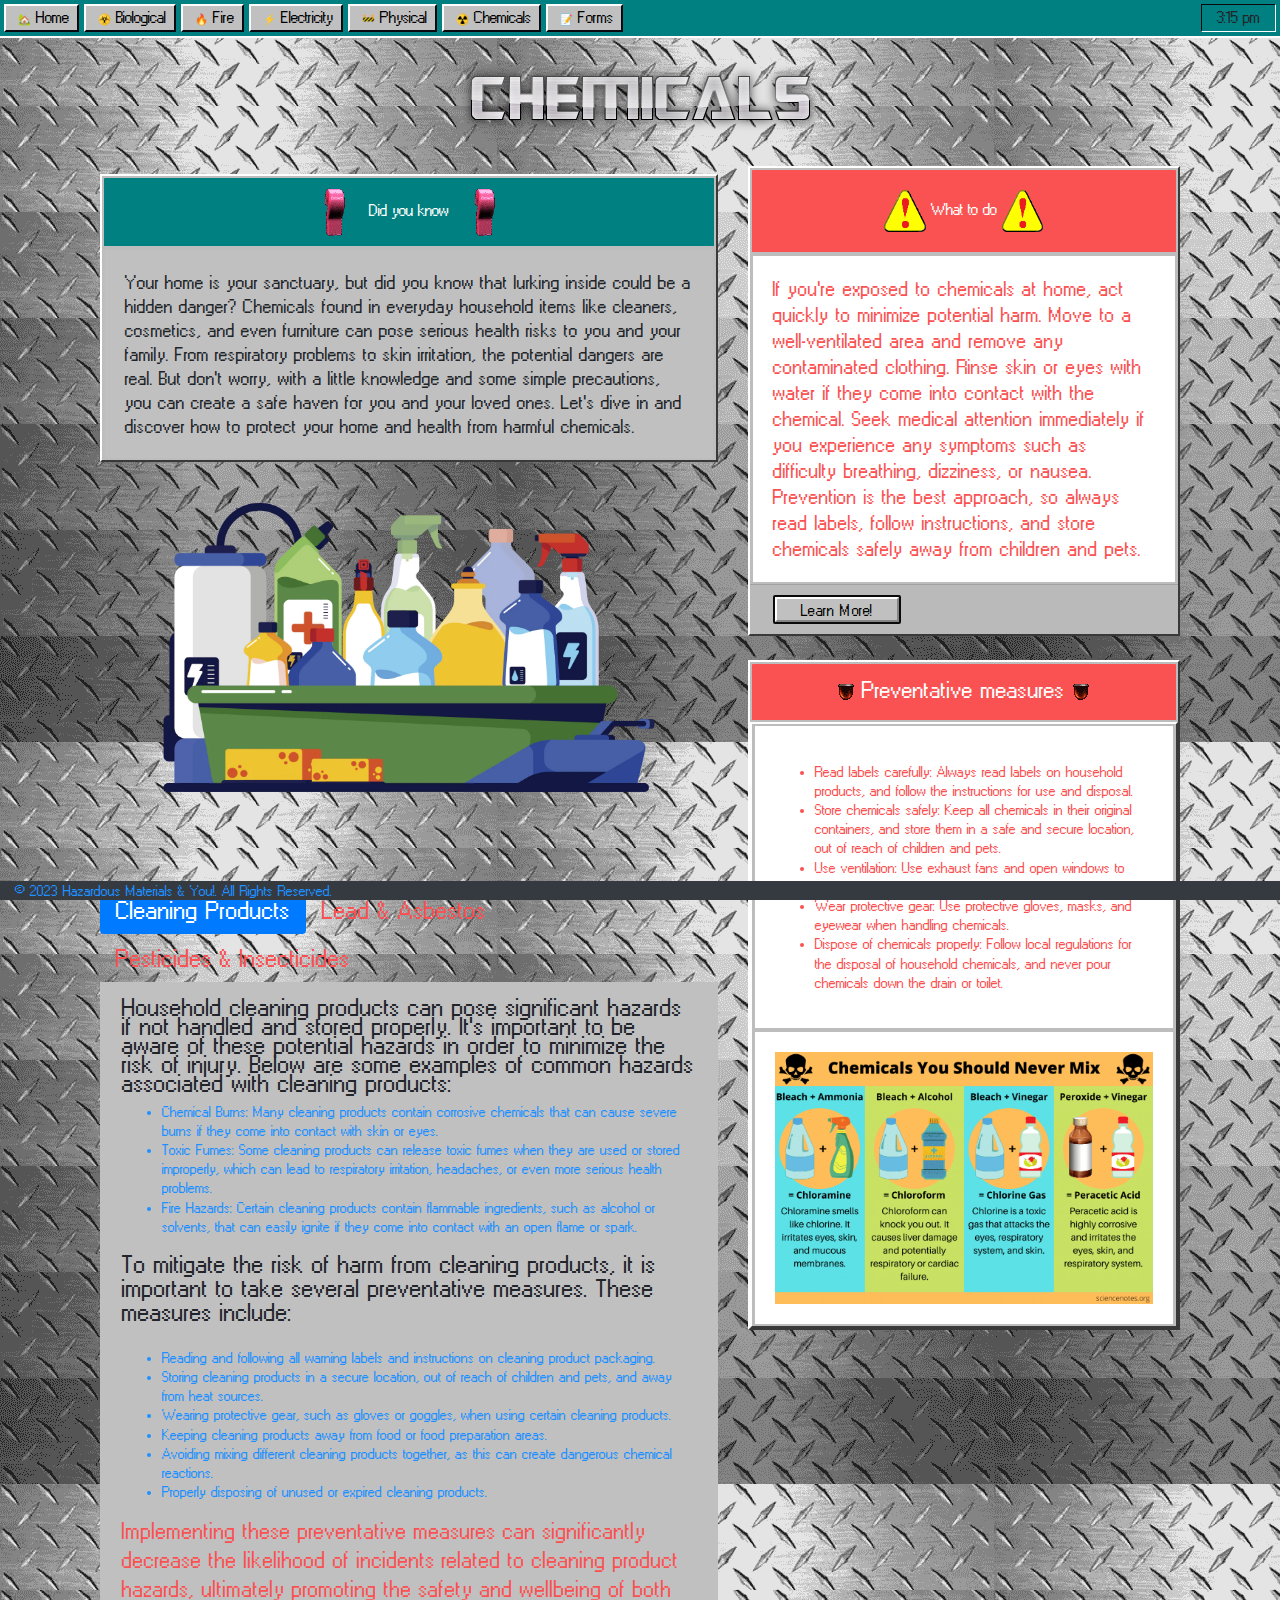
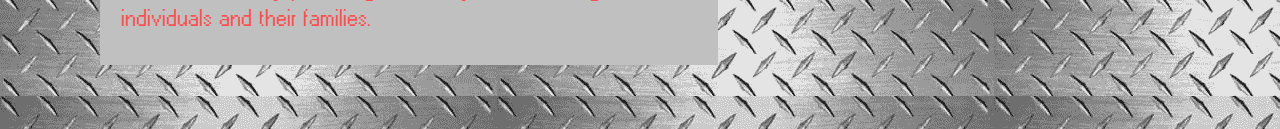
==== chemicals.html @ 7df55502 "Add files via upload" ====
<!DOCTYPE html>
<html lang="en">

<head>
    <meta charset="utf-8">
    <meta name="viewport" content="width=device-width, initial-scale=1, shrink-to-fit=no">
    <meta name="description" content="Chemical Hazards around the home">
    <meta name="author" content="Angel Panfilo & Thomas Chiu">
    <link rel="icon" type="image/x-icon" href="img/ico/chemical.ico">
    <title>Chemical Hazards</title>

    <meta name="msapplication-TileColor" content="#2d89ef">
    <meta name="theme-color" content="#ffffff">
    <!-- Bootstrap CSS -->
    <!-- RESOURCES USING CDNS -->
    <link href="https://cdn.jsdelivr.net/npm/bootstrap@4.3.1/dist/css/bootstrap.min.css" rel="stylesheet">

    <!--Google Fonts -->
    <link rel="preconnect" href="https://fonts.googleapis.com">
    <link rel="preconnect" href="https://fonts.gstatic.com" crossorigin>
    <link href="https://fonts.googleapis.com/css2?family=Nabla&display=swap" rel="stylesheet">

    <!-- Pixel CSS -->
    <link type="text/css" rel="stylesheet" href="css/pixel.css">
</head>
<style>
    body {
        background-image: url('backgroundmain.jpg');
    }
</style>

<body>
    <header>
        <header>
            <nav class="navbar navbar-expand-lg navbar-dark navbar-secondary justify-content-between mb-3">


                <div class="d-block d-lg-none ">
                    <a href="index.html" class="nav-link py-0">
                        <span class="nav-link-inner-text text-dark">🏡 Home</span>
                    </a>
                </div>
    
                <div class="collapse navbar-collapse" id="navbarNav">
                    <ul class="navbar-nav navbar-nav-hover flex-row align-items-center">
    
    
                        <li class="nav-item d-none d-lg-block">
                            <a href="index.html" class="nav-link">
                                <span class="nav-link-inner-text">🏡 Home</span>
                            </a>
                        </li>
    
    
                        <li class="nav-item">
                            <a href="biological.html" class="nav-link">
                                <span class="nav-link-inner-text">☣️ Biological</span>
                            </a>
                        </li>
                        <li class="nav-item">
                            <a href="fire.html" class="nav-link">
                                <span class="nav-link-inner-text">🔥 Fire</span>
                            </a>
                        </li>
                        <li class="nav-item">
                            <a href="electrical.html" class="nav-link">
                                <span class="nav-link-inner-text">⚡ Electricity</span>
                            </a>
                        </li>
                        <li class="nav-item">
                            <a href="physical.html" class="nav-link">
                                <span class="nav-link-inner-text">🚧 Physical</span>
                            </a>
                        </li>
                        <li class="nav-item">
                            <a href="chemicals.html" class="nav-link">
                                <span class="nav-link-inner-text">☢️ Chemicals</span>
                            </a>
                        </li>
                        <li class="nav-item">
                            <a href="forms.html" class="nav-link">
                                <span class="nav-link-inner-text">📝 Forms</span>
                            </a>
                        </li>
                    </ul>
    
                    <div class="time ml-auto text-center">
                        <span class="time text-uppercase">1:47 PM</span>
                    </div>
                </div>
            </nav>


        </header>

        <div class="d-flex justify-content-center align-items-center">

            <img src="img/chem/chemicalslogo.jpg" alt="Chemicals text" class="img-fluid" style="max-width: 100%; height: auto;">
        
        </div>
        


        <main>
            <div class="container my-4">
                <div class="col-lg-5" style="float: right" style="padding-right: 200px;">
                    <div class="card card-tertiary">
                        <div class="card-header">
                            <img src="img/warning.gif" alt="warning Sign" class="img-fluid mb-3 pt-3"
                                style="width: 10%;">
                            What to do
                            <img src="img/warning.gif" alt="Electricity" class="img-fluid mb-3 pt-3"
                                style="width: 10%;">
                        </div>
                        <div class="card-body bg-white">
                            <p class="card-text text-danger" style="font-size: 13px;">
                                If you're exposed to chemicals at home, act quickly to minimize potential harm. Move to
                                a well-ventilated area and remove any contaminated clothing. Rinse skin or eyes with
                                water if they come into contact with the chemical. Seek medical attention immediately if
                                you experience any symptoms such as difficulty breathing, dizziness, or nausea.
                                Prevention is the best approach, so always read labels, follow instructions, and store
                                chemicals safely away from children and pets.
                            </p>
                        </div>
                        <div class="card-footer">
                            <div class="d-flex pl-3">
                                <button
                                    onclick="window.location.href='https://www.ready.gov/household-chemical-emergencies';"
                                    class="btn btn-sm mr-2 btn-primary border-dark" type="button"><span
                                        class="btn-text text-truncate" style="font-size: 10px;">Learn
                                        More!</span></button>
                            </div>
                        </div>

                    </div>
                    <br>
                    <div class="card card-tertiary">
                        <div class="card-header" style="font-size: 15px;">
                            <img src="img/announcement.gif" alt="warning Sign" class="img-fluid mb-3 pt-3">
                            Preventative measures
                            <img src="img/announcement.gif" alt="warning Sign" class="img-fluid mb-3 pt-3">
                        </div>
                        <div class="row d-flex">
                            <div class="col-12">
                                <div class="card card-tertiary">
                                    <div class="card-body bg-white">
                                        <p class="card-text">
                                        <ul class="text-danger" style="font-size: 20px;">
                                            <li>Read labels carefully: Always read labels on household products, and
                                                follow the instructions for use and disposal.</li>
                                            <li>Store chemicals safely: Keep all chemicals in their original containers,
                                                and store them in a safe and secure location, out of reach of children
                                                and pets.
                                            </li>
                                            <li>Use ventilation: Use exhaust fans and open windows to increase
                                                ventilation when using chemicals indoors.</li>
                                            <li>Wear protective gear: Use protective gloves, masks, and eyewear when
                                                handling chemicals.</li>
                                            <li>Dispose of chemicals properly: Follow local regulations for the disposal
                                                of household chemicals, and never pour chemicals down the drain or
                                                toilet.</li>
                                        </ul>


                                    </div>
                                    <div class="card-body bg-white d-flex justify-content-center">
                                        <img src="img/chem/chemicalsposter.jpg" alt="poster of chemicals not to mix together"
                                            class="img-fluid" style="max-width: 100%;">
                                    </div>

                                </div>
                            </div>
                        </div>
                    </div>
                </div>
                <div class="row mt-4 d-flex justify-content-center align-items-center">
                    <div class="col-lg-12 my-2">
                        <div class="card card-secondary">
                            <div class="card-header text-center">
                                <img src="img/question.gif" alt="Question mark gif" style="width: 10% ">
                                Did you know <img src="img/question.gif" alt="Question mark gif" style="width: 10% ">
                            </div>
                            <div class="card-body">
                                <p class="card-text" style="font-size: 12px;">Your home is your sanctuary, but did you
                                    know that lurking inside could be a hidden danger? Chemicals found in everyday
                                    household items like cleaners, cosmetics, and even furniture can pose serious health
                                    risks to you and your family. From respiratory problems to skin irritation, the
                                    potential dangers are real. But don't worry, with a little knowledge and some simple
                                    precautions, you can create a safe haven for you and your loved ones. Let's dive in
                                    and discover how to protect your home and health from harmful chemicals.
                                </p>
                            </div>
                        </div>
                    </div>
                    <div class="row mt-4 d-flex justify-content-center align-items-center">
                        <div class="col-12 text-center">
                            <img src="img/chem/chemicalcontainer.jpg" alt="container full of household cleaners and chemicals" class="img-fluid mx-auto"
                                style="max-width: 100%;">
                        </div>

                    </div>
                </div>
            </div>


            <section class="section-sm">
                <div class="container">
                    <div class="row">
                        <div class="col-sm">
                            <ul class="nav nav-pills text-danger" id="myTab" role="tablist">
                                <li class="nav-item">
                                    <a class="nav-link active" id="home-tab" data-toggle="tab" href="#home" role="tab"
                                        aria-controls="home" aria-selected="true" style="font-size: 16px;">Cleaning
                                        Products</a>
                                </li>
                                <li class="nav-item">
                                    <a class="nav-link" id="profile-tab" data-toggle="tab" href="#profile" role="tab"
                                        aria-controls="profile" aria-selected="false" style="font-size: 16px;">Lead &
                                        Asbestos</a>
                                </li>
                                <li class="nav-item">
                                    <a class="nav-link" id="contact-tab" data-toggle="tab" href="#contact" role="tab"
                                        aria-controls="contact" aria-selected="false"
                                        style="font-size: 16px;">Pesticides & Insecticides</a>
                                </li>
                            </ul>
                            <div class="tab-content" id="myTabContent">
                                <div class="tab-pane show active" id="home" role="tabpanel" aria-labelledby="home-tab">
                                    <h6> Household cleaning products can pose significant hazards if not handled and
                                        stored properly. It's important to be aware of these potential hazards in order
                                        to minimize the risk of injury. Below are some examples of common hazards
                                        associated with cleaning products:
                                    </h6>

                                    <ul class="text-info">
                                        <li>Chemical Burns: Many cleaning products contain corrosive chemicals that can
                                            cause severe burns if they come into contact with skin or eyes.
                                        </li>
                                        <li>Toxic Fumes: Some cleaning products can release toxic fumes when they are
                                            used or stored improperly, which can lead to respiratory irritation,
                                            headaches, or even more serious health problems.</li>
                                        <li>Fire Hazards: Certain cleaning products contain flammable ingredients, such
                                            as alcohol or solvents, that can easily ignite if they come into contact
                                            with an open flame or spark.</li>

                                    </ul>
                                    To mitigate the risk of harm from cleaning products, it is important to take several
                                    preventative measures. These measures include:
                                    <ul class="text-info">
                                        <br>
                                        <li>Reading and following all warning labels and instructions on cleaning
                                            product packaging.</li>
                                        <li>Storing cleaning products in a secure location, out of reach of children and
                                            pets, and away from heat sources.</li>
                                        <li>Wearing protective gear, such as gloves or goggles, when using certain
                                            cleaning products.
                                        </li>
                                        <li> Keeping cleaning products away from food or food preparation areas.</li>

                                        <li>Avoiding mixing different cleaning products together, as this can create
                                            dangerous chemical reactions.</li>
                                        <li>Properly disposing of unused or expired cleaning products.</li>
                                    </ul>
                                    <p class="lead text-danger">Implementing these preventative measures can
                                        significantly decrease the likelihood of incidents related to cleaning product
                                        hazards, ultimately promoting the safety and wellbeing of both individuals and
                                        their families.</p>

                                </div>
                                <div class="tab-pane" id="profile" role="tabpanel" aria-labelledby="profile-tab">
                                    <h6>
                                        Asbestos and lead, commonly found in older homes, can seriously endanger
                                        individuals and their loved ones. Asbestos, used in insulation, flooring, and
                                        roofing, can cause lung diseases such as asbestosis, lung cancer, and
                                        mesothelioma. Similarly, lead in paint can cause developmental and behavioral
                                        problems in children and other health issues in adults.
                                    </h6>

                                    <ul class="text-info">
                                        <li>Asbestos fibers, when inhaled, can cause serious and fatal lung diseases
                                            such as asbestosis, lung cancer, and mesothelioma.</li>
                                        <li>Lead exposure can cause developmental and behavioral problems in children,
                                            including lower IQ, hyperactivity, and learning difficulties.</li>
                                        <li>Long-term exposure to asbestos can also lead to other health issues such as
                                            pleural effusion, pleural plaques, and pulmonary fibrosis.</li>
                                        <li>Lead exposure in adults can cause high blood pressure, nerve damage, and
                                            reproductive problems.</li>
                                        <li>Both asbestos and lead are carcinogenic, meaning they can cause cancer, and
                                            there is no safe level of exposure to either substance.
                                        </li>
                                    </ul>
                                    To mitigate harm in the home due to pesticides and insecticides, it is important to
                                    take several preventative measures. These measures include:
                                    <ul class="text-info">
                                        <li>Be cautious when doing any renovations or repairs in an older home. Have the
                                            building tested for asbestos and lead before starting any work.</li>
                                        <li>Avoid disturbing asbestos materials, such as insulation, flooring, or
                                            roofing. If these materials are in good condition and not damaged, they may
                                            not pose a risk, but if they are damaged, it is important to seek
                                            professional help to safely remove them.</li>
                                        <li>If lead-based paint is present, do not sand, scrape or burn it. Seek
                                            professional assistance to remove it safely.</li>
                                        <li>Regularly clean and maintain surfaces in the home to prevent the buildup of
                                            dust, which can contain asbestos and lead particles.</li>
                                        <li>If you suspect you may have been exposed to asbestos or lead, seek medical
                                            attention and inform your doctor of the potential exposure.</li>
                                    </ul>

                                    <p class="lead text-danger"> Individuals can reduce the risk of harm from asbestos
                                        and lead in their households and ensure the safety of themselves and their loved
                                        ones by implementing these measures.</p>


                                </div>
                                <div class="tab-pane" id="contact" role="tabpanel" aria-labelledby="contact-tab">
                                    Pesticides and insecticides are chemical substances commonly used in households to
                                    control pests and insects. However, these substances can pose a serious threat to
                                    the health of individuals and their loved ones. Exposure to pesticides and
                                    insecticides can cause a range of health problems, including respiratory issues,
                                    skin irritation, headaches, nausea, and even neurological damage.

                                    <br>
                                    <br>
                                    <ul class="text-info">
                                        <li>Exposure to pesticides and insecticides can cause a range of health
                                            problems, including respiratory issues, skin irritation, headaches, and
                                            nausea.</li>
                                        <li>These chemicals can be especially harmful to children and pets, who are more
                                            vulnerable to their effects.</li>
                                        <li>Pesticides and insecticides can contaminate the air, water, and soil, which
                                            can have negative impacts on the environment and wildlife.</li>
                                        <li>Improper use and storage of these chemicals can lead to accidental
                                            poisoning, which can result in serious illness or even death.</li>
                                        <li>Overuse of pesticides and insecticides can lead to the development of
                                            resistance in insects and pests, which can make these chemicals less
                                            effective over time.</li>
                                    </ul>
                                    To mitigate harm in the home due to pesticides and insecticides, it is important to
                                    take several preventative measures. These measures include:
                                    <br>
                                    <ul class="lead text-info">
                                        <li>Read and follow all label instructions carefully when using pesticides or
                                            insecticides.</li>
                                        <li>Store pesticides and insecticides in their original containers and out of
                                            reach of children and pets.</li>
                                        <li>Avoid using pesticides or insecticides near food preparation or eating
                                            areas.</li>
                                        <li>Use alternative pest control methods such as traps, baits, and repellents
                                            before resorting to pesticides or insecticides.</li>
                                        <li>Properly dispose of unused pesticides and insecticides at designated
                                            hazardous waste facilities.</li>
                                    </ul>
                                    <p class="lead text-danger">Individuals can reduce the risk of harm from pesticides and
                                        insecticides in their households and ensure the safety of themselves and their
                                        loved ones by implementing these measures.</p>


                                </div>
                            </div>
                        </div>
                    </div>
                </div>
                </div>
                </div>
            </section>


        </main>

        <!-- Core -->

        <!-- RESOURCES USING CDNS -->
        <script src="https://code.jquery.com/jquery-3.4.1.js"></script>
        <script src="https://cdn.jsdelivr.net/npm/bootstrap@4.3.1/dist/js/bootstrap.bundle.min.js"></script>

        <!-- pixel JS -->
        <script src="js/pixel.js"></script>

</body>

<footer class="bg-dark" style="position: fixed; bottom: 0; width: 100%;">
    <div class="col-md-12 text-center text-md-left text-info" style="font-size: 10px;">
        <p class="m-0">&copy; 2023 Hazardous Materials & You!. All Rights Reserved.</p>
    </div>
</footer>


</html>
---- css/pixel.css ----
@font-face {
    font-family: 'Windows 95';
    src: url('../fonts/w-95-sans-serif.woff2') format('woff2'),
        url('../fonts/w-95-sans-serif.woff') format('woff');
    font-weight: normal;
    font-style: normal;
}

/**
 * = Backgrounds
 */

 
 

.bg-primary {
    background-color: #c0c0c0 !important;
}

.bg-secondary {
    background-color: #008081 !important;
}

.bg-tertiary {
    background-color: #000181 !important;
}

.bg-blue {
    background-color: #5e72e4 !important;
}

a.bg-blue:hover,
a.bg-blue:focus,
button.bg-blue:hover,
button.bg-blue:focus {
    background-color: #324cdd !important;
}

.bg-indigo {
    background-color: #5603ad !important;
}

a.bg-indigo:hover,
a.bg-indigo:focus,
button.bg-indigo:hover,
button.bg-indigo:focus {
    background-color: #3d027b !important;
}

.bg-purple {
    background-color: #8965e0 !important;
}

a.bg-purple:hover,
a.bg-purple:focus,
button.bg-purple:hover,
button.bg-purple:focus {
    background-color: #683bd7 !important;
}

.bg-pink {
    background-color: #f3a4b5 !important;
}

a.bg-pink:hover,
a.bg-pink:focus,
button.bg-pink:hover,
button.bg-pink:focus {
    background-color: #ed7790 !important;
}

.bg-red {
    background-color: #FA5252 !important;
}

a.bg-red:hover,
a.bg-red:focus,
button.bg-red:hover,
button.bg-red:focus {
    background-color: #f92020 !important;
}

.bg-orange {
    background-color: #FF9F89 !important;
}

a.bg-orange:hover,
a.bg-orange:focus,
button.bg-orange:hover,
button.bg-orange:focus {
    background-color: #ff7656 !important;
}

.bg-yellow {
    background-color: #f5b759 !important;
}

a.bg-yellow:hover,
a.bg-yellow:focus,
button.bg-yellow:hover,
button.bg-yellow:focus {
    background-color: #f2a229 !important;
}

.bg-green {
    background-color: #00bf9a !important;
}

a.bg-green:hover,
a.bg-green:focus,
button.bg-green:hover,
button.bg-green:focus {
    background-color: #008c71 !important;
}

.bg-teal {
    background-color: #1E90FF !important;
}

a.bg-teal:hover,
a.bg-teal:focus,
button.bg-teal:hover,
button.bg-teal:focus {
    background-color: #0077ea !important;
}

.bg-cyan {
    background-color: #2bffc6 !important;
}

a.bg-cyan:hover,
a.bg-cyan:focus,
button.bg-cyan:hover,
button.bg-cyan:focus {
    background-color: #00f7b5 !important;
}

.bg-white {
    background-color: #ffffff !important;
}

a.bg-white:hover,
a.bg-white:focus,
button.bg-white:hover,
button.bg-white:focus {
    background-color: #e6e6e6 !important;
}

.bg-gray {
    background-color: #869ab8 !important;
}

a.bg-gray:hover,
a.bg-gray:focus,
button.bg-gray:hover,
button.bg-gray:focus {
    background-color: #667fa5 !important;
}

.bg-gray-dark {
    background-color: #4f606d !important;
}

a.bg-gray-dark:hover,
a.bg-gray-dark:focus,
button.bg-gray-dark:hover,
button.bg-gray-dark:focus {
    background-color: #3a464f !important;
}

.bg-gradient-primary {
    background: linear-gradient(87deg, #c0c0c0 0, #0f4f8c 100%) !important;
}

.bg-gradient-secondary {
    background: linear-gradient(87deg, #008081 0, #07b480 100%) !important;
}

.bg-gradient-success {
    background: linear-gradient(87deg, #00bf9a 0, #00bf9a 100%) !important;
}

.bg-gradient-info {
    background: linear-gradient(87deg, #1E90FF 0, dodgerblue 100%) !important;
}

.bg-gradient-warning {
    background: linear-gradient(87deg, #f5b759 0, #feb950 100%) !important;
}

.bg-gradient-danger {
    background: linear-gradient(87deg, #FA5252 0, #ff4d4d 100%) !important;
}

.bg-gradient-light {
    background: linear-gradient(87deg, #dde1ed 0, #dae0f0 100%) !important;
}

.bg-gradient-dark {
    background: linear-gradient(87deg, #2A354F 0, #243355 100%) !important;
}

.bg-gradient-default {
    background: linear-gradient(87deg, #c0c0c0 0, #0f4f8c 100%) !important;
}

.bg-gradient-tertiary {
    background: linear-gradient(87deg, #000181 0, #000181 100%) !important;
}

.bg-gradient-white {
    background: linear-gradient(87deg, #ffffff 0, white 100%) !important;
}

.bg-gradient-gray {
    background: linear-gradient(87deg, #869ab8 0, #7c98c2 100%) !important;
}

.bg-gradient-neutral {
    background: linear-gradient(87deg, #ffffff 0, white 100%) !important;
}

.bg-gradient-soft {
    background: linear-gradient(87deg, #eff2f5 0, #eef2f6 100%) !important;
}

.bg-gradient-black {
    background: linear-gradient(87deg, #111111 0, #130f0f 100%) !important;
}

.bg-gradient-purple {
    background: linear-gradient(87deg, #8965e0 0, #855ce9 100%) !important;
}

.bg-gradient-gray-100 {
    background: linear-gradient(87deg, #eff2f5 0, #eef2f6 100%) !important;
}

.bg-gradient-gray-200 {
    background: linear-gradient(87deg, #e9ecef 0, #e7ecf1 100%) !important;
}

.bg-gradient-gray-300 {
    background: linear-gradient(87deg, #dde1ed 0, #dae0f0 100%) !important;
}

.bg-gradient-gray-400 {
    background: linear-gradient(87deg, #ced4da 0, #cad4de 100%) !important;
}

.bg-gradient-gray-500 {
    background: linear-gradient(87deg, #adb5bd 0, #a6b5c4 100%) !important;
}

.bg-gradient-gray-600 {
    background: linear-gradient(87deg, #869ab8 0, #7c98c2 100%) !important;
}

.bg-gradient-gray-700 {
    background: linear-gradient(87deg, #697992 0, #5c769f 100%) !important;
}

.bg-gradient-gray-800 {
    background: linear-gradient(87deg, #4f606d 0, #466176 100%) !important;
}

.section-primary {
    background-color: #c0c0c0 !important;
}

a.section-primary:hover,
a.section-primary:focus,
button.section-primary:hover,
button.section-primary:focus {
    background-color: #0f3559 !important;
}

.section-secondary {
    background-color: #008081 !important;
}

a.section-secondary:hover,
a.section-secondary:focus,
button.section-secondary:hover,
button.section-secondary:focus {
    background-color: #0c7c5a !important;
}

.section-gray {
    background-color: #ced4da !important;
}

a.section-gray:hover,
a.section-gray:focus,
button.section-gray:hover,
button.section-gray:focus {
    background-color: #b1bbc4 !important;
}

.section-white {
    background-color: #ffffff !important;
}

a.section-white:hover,
a.section-white:focus,
button.section-white:hover,
button.section-white:focus {
    background-color: #e6e6e6 !important;
}

.section-dark {
    background-color: #2A354F !important;
}

a.section-dark:hover,
a.section-dark:focus,
button.section-dark:hover,
button.section-dark:focus {
    background-color: #181f2e !important;
}

.section-black {
    background-color: #111111 !important;
}

a.section-black:hover,
a.section-black:focus,
button.section-black:hover,
button.section-black:focus {
    background-color: black !important;
}

.section-image {
    background-repeat: no-repeat;
    background-position: top center;
    background-size: cover;
}

.bg-img-holder {
    position: absolute;
    height: 100%;
    min-height: 20rem;
    background-repeat: no-repeat;
    z-index: -1;
}


/**
 * = Floating animations
 */

.floating-xs {
    animation: floating-xs 3s ease infinite;
    will-change: transform;
}

.floating-xs:hover {
    animation-play-state: paused;
}

@media (min-width: 576px) {
    .floating-sm {
        animation: floating-sm 3s ease infinite;
        will-change: transform;
    }
    .floating-sm:hover {
        animation-play-state: paused;
    }
}

@media (min-width: 768px) {
    .floating-md {
        animation: floating-md 3s ease infinite;
        will-change: transform;
    }
    .floating-md:hover {
        animation-play-state: paused;
    }
}

@media (min-width: 992px) {
    .floating-lg {
        animation: floating-lg 3s ease infinite;
        will-change: transform;
    }
    .floating-lg:hover {
        animation-play-state: paused;
    }
}

@media (min-width: 1200px) {
    .floating-xl {
        animation: floating-xl 3s ease infinite;
        will-change: transform;
    }
    .floating-xl:hover {
        animation-play-state: paused;
    }
}

@keyframes floating-lg {
    0% {
        transform: translateY(0px);
    }
    50% {
        transform: translateY(15px);
    }
    100% {
        transform: translateY(0px);
    }
}

@keyframes floating-md {
    0% {
        transform: translateY(0px);
    }
    50% {
        transform: translateY(10px);
    }
    100% {
        transform: translateY(0px);
    }
}

@keyframes floating-sm {
    0% {
        transform: translateY(0px);
    }
    50% {
        transform: translateY(5px);
    }
    100% {
        transform: translateY(0px);
    }
}


/**
* = Helper classes
*/

.overflow-visible {
    overflow: visible !important;
}

.opacity-0 {
    opacity: 0 !important;
}

.opacity-1 {
    opacity: 0.1 !important;
}

.opacity-2 {
    opacity: 0.2 !important;
}

.opacity-3 {
    opacity: 0.3 !important;
}

.opacity-4 {
    opacity: 0.4 !important;
}

.opacity-5 {
    opacity: 0.5 !important;
}

.opacity-6 {
    opacity: 0.6 !important;
}

.opacity-7 {
    opacity: 0.7 !important;
}

.opacity-8 {
    opacity: 0.8 !important;
}

.opacity-9 {
    opacity: 0.9 !important;
}

.fill-opacity-0 {
    fill-opacity: 0 !important;
}

.fill-opacity-1 {
    fill-opacity: 0.1 !important;
}

.fill-opacity-2 {
    fill-opacity: 0.2 !important;
}

.fill-opacity-3 {
    fill-opacity: 0.3 !important;
}

.fill-opacity-4 {
    fill-opacity: 0.4 !important;
}

.fill-opacity-5 {
    fill-opacity: 0.5 !important;
}

.fill-opacity-6 {
    fill-opacity: 0.6 !important;
}

.fill-opacity-7 {
    fill-opacity: 0.7 !important;
}

.fill-opacity-8 {
    fill-opacity: 0.8 !important;
}

.fill-opacity-9 {
    fill-opacity: 0.9 !important;
}

.z-0 {
    position: relative;
    z-index: 0 !important;
}

.z-1 {
    position: relative;
    z-index: 1 !important;
}

.z-2 {
    position: relative;
    z-index: 2 !important;
}

.z-3 {
    position: relative;
    z-index: 3 !important;
}

.z-4 {
    position: relative;
    z-index: 4 !important;
}

.z-5 {
    position: relative;
    z-index: 5 !important;
}

.z-6 {
    position: relative;
    z-index: 6 !important;
}

.z-7 {
    position: relative;
    z-index: 7 !important;
}

.z-8 {
    position: relative;
    z-index: 8 !important;
}

.z-9 {
    position: relative;
    z-index: 9 !important;
}

.bw-md {
    border-width: 0.125rem !important;
}

.bw-lg {
    border-width: 0.25rem !important;
}

.bw-xl {
    border-width: 0.375rem !important;
}


/**
 * = Spacing
 */

.top-0 {
    top: 0;
}

.right-0 {
    right: 0;
}

.bottom-0 {
    bottom: 0;
}

.left-0 {
    left: 0;
}

.top-1 {
    top: 0.25rem;
}

.right-1 {
    right: 0.25rem;
}

.bottom-1 {
    bottom: 0.25rem;
}

.left-1 {
    left: 0.25rem;
}

.top-2 {
    top: 0.5rem;
}

.right-2 {
    right: 0.5rem;
}

.bottom-2 {
    bottom: 0.5rem;
}

.left-2 {
    left: 0.5rem;
}

.top-3 {
    top: 1rem;
}

.right-3 {
    right: 1rem;
}

.bottom-3 {
    bottom: 1rem;
}

.left-3 {
    left: 1rem;
}

.top-4 {
    top: 1.5rem;
}

.right-4 {
    right: 1.5rem;
}

.bottom-4 {
    bottom: 1.5rem;
}

.left-4 {
    left: 1.5rem;
}

.top-5 {
    top: 3rem;
}

.right-5 {
    right: 3rem;
}

.bottom-5 {
    bottom: 3rem;
}

.left-5 {
    left: 3rem;
}

.top-6 {
    top: 5rem;
}

.right-6 {
    right: 5rem;
}

.bottom-6 {
    bottom: 5rem;
}

.left-6 {
    left: 5rem;
}

.top-7 {
    top: 8rem;
}

.right-7 {
    right: 8rem;
}

.bottom-7 {
    bottom: 8rem;
}

.left-7 {
    left: 8rem;
}

.top-sm {
    top: 1rem;
}

.right-sm {
    right: 1rem;
}

.bottom-sm {
    bottom: 1rem;
}

.left-sm {
    left: 1rem;
}

.top-md {
    top: 2rem;
}

.right-md {
    right: 2rem;
}

.bottom-md {
    bottom: 2rem;
}

.left-md {
    left: 2rem;
}

.top-lg {
    top: 4rem;
}

.right-lg {
    right: 4rem;
}

.bottom-lg {
    bottom: 4rem;
}

.left-lg {
    left: 4rem;
}

.top-xl {
    top: 8rem;
}

.right-xl {
    right: 8rem;
}

.bottom-xl {
    bottom: 8rem;
}

.left-xl {
    left: 8rem;
}

.center-vertical-absolute,
.center-horizontal-absolute {
    position: absolute;
}

.center-vertical-absolute {
    top: 50%;
    transform: translateY(-50%);
}

.center-horizontal-absolute {
    left: 50%;
    transform: translateX(-50%);
}

.center {
    display: block;
    margin-left: auto;
    margin-right: auto;
    width: 50%;
  }
  


/**
 * = Sizing
 */

.h-100vh {
    height: 100vh !important;
}


/**
 * = Spacing grids
 */

.row.row-grid>[class*="col-"]+[class*="col-"] {
    margin-top: 3rem;
}

.row.row-grid>[class*="col-xs-"]+[class*="col-xs-"] {
    margin-top: 0;
}

@media (min-width: 576px) {
    .row.row-grid>[class*="col-sm-"]+[class*="col-sm-"] {
        margin-top: 0;
    }
}

@media (min-width: 768px) {
    .row.row-grid>[class*="col-md-"]+[class*="col-md-"] {
        margin-top: 0;
    }
}

@media (min-width: 992px) {
    .row.row-grid>[class*="col-lg-"]+[class*="col-lg-"] {
        margin-top: 0;
    }
}

@media (min-width: 1200px) {
    .row.row-grid>[class*="col-xl-"]+[class*="col-xl-"] {
        margin-top: 0;
    }
}

.row-grid+.row-grid {
    margin-top: 3rem;
}

@media (min-width: 992px) {
    [class*="mt--"],
    [class*="mr--"],
    [class*="mb--"],
    [class*="ml--"] {
        position: relative;
        z-index: 5;
    }
    .mt--50 {
        margin-top: -50px !important;
    }
    .mr--50 {
        margin-right: -50px !important;
    }
    .mb--50 {
        margin-bottom: -50px !important;
    }
    .ml--50 {
        margin-left: -50px !important;
    }
    .mt--100 {
        margin-top: -100px !important;
    }
    .mr--100 {
        margin-right: -100px !important;
    }
    .mb--100 {
        margin-bottom: -100px !important;
    }
    .ml--100 {
        margin-left: -100px !important;
    }
    .mt--150 {
        margin-top: -150px !important;
    }
    .mr--150 {
        margin-right: -150px !important;
    }
    .mb--150 {
        margin-bottom: -150px !important;
    }
    .ml--150 {
        margin-left: -150px !important;
    }
    .mt--200 {
        margin-top: -200px !important;
    }
    .mr--200 {
        margin-right: -200px !important;
    }
    .mb--200 {
        margin-bottom: -200px !important;
    }
    .ml--200 {
        margin-left: -200px !important;
    }
    .mt--250 {
        margin-top: -250px !important;
    }
    .mr--250 {
        margin-right: -250px !important;
    }
    .mb--250 {
        margin-bottom: -250px !important;
    }
    .ml--250 {
        margin-left: -250px !important;
    }
    .mt--300 {
        margin-top: -300px !important;
    }
    .mr--300 {
        margin-right: -300px !important;
    }
    .mb--300 {
        margin-bottom: -300px !important;
    }
    .ml--300 {
        margin-left: -300px !important;
    }
    .mt--350 {
        margin-top: -350px !important;
    }
    .mr--350 {
        margin-right: -350px !important;
    }
    .mb--350 {
        margin-bottom: -350px !important;
    }
    .ml--350 {
        margin-left: -350px !important;
    }
    .mt--400 {
        margin-top: -400px !important;
    }
    .mr--400 {
        margin-right: -400px !important;
    }
    .mb--400 {
        margin-bottom: -400px !important;
    }
    .ml--400 {
        margin-left: -400px !important;
    }
    .mt--450 {
        margin-top: -450px !important;
    }
    .mr--450 {
        margin-right: -450px !important;
    }
    .mb--450 {
        margin-bottom: -450px !important;
    }
    .ml--450 {
        margin-left: -450px !important;
    }
    .mt--500 {
        margin-top: -500px !important;
    }
    .mr--500 {
        margin-right: -500px !important;
    }
    .mb--500 {
        margin-bottom: -500px !important;
    }
    .ml--500 {
        margin-left: -500px !important;
    }
    .mt--550 {
        margin-top: -550px !important;
    }
    .mr--550 {
        margin-right: -550px !important;
    }
    .mb--550 {
        margin-bottom: -550px !important;
    }
    .ml--550 {
        margin-left: -550px !important;
    }
    .mt--600 {
        margin-top: -600px !important;
    }
    .mr--600 {
        margin-right: -600px !important;
    }
    .mb--600 {
        margin-bottom: -600px !important;
    }
    .ml--600 {
        margin-left: -600px !important;
    }
    .mt-50 {
        margin-top: 50px !important;
    }
    .mr-50 {
        margin-right: 50px !important;
    }
    .mb-50 {
        margin-bottom: 50px !important;
    }
    .ml-50 {
        margin-left: 50px !important;
    }
    .mt-100 {
        margin-top: 100px !important;
    }
    .mr-100 {
        margin-right: 100px !important;
    }
    .mb-100 {
        margin-bottom: 100px !important;
    }
    .ml-100 {
        margin-left: 100px !important;
    }
    .mt-150 {
        margin-top: 150px !important;
    }
    .mr-150 {
        margin-right: 150px !important;
    }
    .mb-150 {
        margin-bottom: 150px !important;
    }
    .ml-150 {
        margin-left: 150px !important;
    }
    .mt-200 {
        margin-top: 200px !important;
    }
    .mr-200 {
        margin-right: 200px !important;
    }
    .mb-200 {
        margin-bottom: 200px !important;
    }
    .ml-200 {
        margin-left: 200px !important;
    }
    .mt-250 {
        margin-top: 250px !important;
    }
    .mr-250 {
        margin-right: 250px !important;
    }
    .mb-250 {
        margin-bottom: 250px !important;
    }
    .ml-250 {
        margin-left: 250px !important;
    }
    .mt-300 {
        margin-top: 300px !important;
    }
    .mr-300 {
        margin-right: 300px !important;
    }
    .mb-300 {
        margin-bottom: 300px !important;
    }
    .ml-300 {
        margin-left: 300px !important;
    }
    .mt-350 {
        margin-top: 350px !important;
    }
    .mr-350 {
        margin-right: 350px !important;
    }
    .mb-350 {
        margin-bottom: 350px !important;
    }
    .ml-350 {
        margin-left: 350px !important;
    }
    .mt-400 {
        margin-top: 400px !important;
    }
    .mr-400 {
        margin-right: 400px !important;
    }
    .mb-400 {
        margin-bottom: 400px !important;
    }
    .ml-400 {
        margin-left: 400px !important;
    }
    .mt-450 {
        margin-top: 450px !important;
    }
    .mr-450 {
        margin-right: 450px !important;
    }
    .mb-450 {
        margin-bottom: 450px !important;
    }
    .ml-450 {
        margin-left: 450px !important;
    }
    .mt-500 {
        margin-top: 500px !important;
    }
    .mr-500 {
        margin-right: 500px !important;
    }
    .mb-500 {
        margin-bottom: 500px !important;
    }
    .ml-500 {
        margin-left: 500px !important;
    }
    .mt-550 {
        margin-top: 550px !important;
    }
    .mr-550 {
        margin-right: 550px !important;
    }
    .mb-550 {
        margin-bottom: 550px !important;
    }
    .ml-550 {
        margin-left: 550px !important;
    }
    .mt-600 {
        margin-top: 600px !important;
    }
    .mr-600 {
        margin-right: 600px !important;
    }
    .mb-600 {
        margin-bottom: 600px !important;
    }
    .ml-600 {
        margin-left: 600px !important;
    }
    .pt-50 {
        padding-top: 50px !important;
    }
    .pr-50 {
        padding-right: 50px !important;
    }
    .pb-50 {
        padding-bottom: 50px !important;
    }
    .pl-50 {
        padding-left: 50px !important;
    }
    .pt-100 {
        padding-top: 100px !important;
    }
    .pr-100 {
        padding-right: 100px !important;
    }
    .pb-100 {
        padding-bottom: 100px !important;
    }
    .pl-100 {
        padding-left: 100px !important;
    }
    .pt-150 {
        padding-top: 150px !important;
    }
    .pr-150 {
        padding-right: 150px !important;
    }
    .pb-150 {
        padding-bottom: 150px !important;
    }
    .pl-150 {
        padding-left: 150px !important;
    }
    .pt-200 {
        padding-top: 200px !important;
    }
    .pr-200 {
        padding-right: 200px !important;
    }
    .pb-200 {
        padding-bottom: 200px !important;
    }
    .pl-200 {
        padding-left: 200px !important;
    }
    .pt-250 {
        padding-top: 250px !important;
    }
    .pr-250 {
        padding-right: 250px !important;
    }
    .pb-250 {
        padding-bottom: 250px !important;
    }
    .pl-250 {
        padding-left: 250px !important;
    }
    .pt-300 {
        padding-top: 300px !important;
    }
    .pr-300 {
        padding-right: 300px !important;
    }
    .pb-300 {
        padding-bottom: 300px !important;
    }
    .pl-300 {
        padding-left: 300px !important;
    }
    .pt-350 {
        padding-top: 350px !important;
    }
    .pr-350 {
        padding-right: 350px !important;
    }
    .pb-350 {
        padding-bottom: 350px !important;
    }
    .pl-350 {
        padding-left: 350px !important;
    }
    .pt-400 {
        padding-top: 400px !important;
    }
    .pr-400 {
        padding-right: 400px !important;
    }
    .pb-400 {
        padding-bottom: 400px !important;
    }
    .pl-400 {
        padding-left: 400px !important;
    }
    .pt-450 {
        padding-top: 450px !important;
    }
    .pr-450 {
        padding-right: 450px !important;
    }
    .pb-450 {
        padding-bottom: 450px !important;
    }
    .pl-450 {
        padding-left: 450px !important;
    }
    .pt-500 {
        padding-top: 500px !important;
    }
    .pr-500 {
        padding-right: 500px !important;
    }
    .pb-500 {
        padding-bottom: 500px !important;
    }
    .pl-500 {
        padding-left: 500px !important;
    }
    .pt-550 {
        padding-top: 550px !important;
    }
    .pr-550 {
        padding-right: 550px !important;
    }
    .pb-550 {
        padding-bottom: 550px !important;
    }
    .pl-550 {
        padding-left: 550px !important;
    }
    .pt-600 {
        padding-top: 600px !important;
    }
    .pr-600 {
        padding-right: 600px !important;
    }
    .pb-600 {
        padding-bottom: 600px !important;
    }
    .pl-600 {
        padding-left: 600px !important;
    }
}


/**
 * = Shadows
 */

[class*="shadow"] {
    transition: all 0.2s ease;
}

.shadow-pixel {
    box-shadow: 0.2rem 0.2rem 0 rgba(233, 236, 239, 0.5) !important;
}

.shadow-soft {
    box-shadow: 0 0.25rem 1.875rem rgba(42, 53, 79, 0.05) !important;
}

.shadow-hover:hover {
    box-shadow: 0 0.5rem 1rem rgba(42, 53, 79, 0.12) !important;
}

.shadow-sm-hover:hover {
    box-shadow: 0 0.125rem 0.25rem rgba(42, 53, 79, 0.07) !important;
}

.shadow-lg-hover:hover {
    box-shadow: 0 1rem 3rem rgba(42, 53, 79, 0.175) !important;
}

.shadow-none-hover:hover {
    box-shadow: none !important;
}


/**
 * = Text utility classes
 */

.text-underline {
    text-decoration: underline !important;
}

.text-through {
    text-decoration: line-through !important;
}

.display-1-xs {
    font-size: 5rem;
}

.display-2-xs {
    font-size: 3.5rem;
}

.display-3-xs {
    font-size: 2.5rem;
}

.display-4-xs {
    font-size: 1.875rem;
}

@media (min-width: 576px) {
    .display-1-sm {
        font-size: 5rem;
    }
    .display-2-sm {
        font-size: 3.5rem;
    }
    .display-3-sm {
        font-size: 2.5rem;
    }
    .display-4-sm {
        font-size: 1.875rem;
    }
}

@media (min-width: 768px) {
    .display-1-md {
        font-size: 5rem;
    }
    .display-2-md {
        font-size: 3.5rem;
    }
    .display-3-md {
        font-size: 2.5rem;
    }
    .display-4-md {
        font-size: 1.875rem;
    }
}

@media (min-width: 992px) {
    .display-1-lg {
        font-size: 5rem;
    }
    .display-2-lg {
        font-size: 3.5rem;
    }
    .display-3-lg {
        font-size: 2.5rem;
    }
    .display-4-lg {
        font-size: 1.875rem;
    }
}

@media (min-width: 1200px) {
    .display-1-xl {
        font-size: 5rem;
    }
    .display-2-xl {
        font-size: 3.5rem;
    }
    .display-3-xl {
        font-size: 2.5rem;
    }
    .display-4-xl {
        font-size: 1.875rem;
    }
}

.lh-100 {
    line-height: 1;
}

.lh-110 {
    line-height: 1.1;
}

.lh-120 {
    line-height: 1.2;
}

.lh-130 {
    line-height: 1.3;
}

.lh-140 {
    line-height: 1.4;
}

.lh-150 {
    line-height: 1.5;
}

.lh-160 {
    line-height: 1.6;
}

.lh-170 {
    line-height: 1.7;
}

.lh-180 {
    line-height: 1.8;
}

.lh-190 {
    line-height: 1.9;
}

.lh-200 {
    line-height: 2;
}

.lh-210 {
    line-height: 2.1;
}

.lh-220 {
    line-height: 2.2;
}

.lh-230 {
    line-height: 2.3;
}

.lh-240 {
    line-height: 2.4;
}

.lh-250 {
    line-height: 2.5;
}

.lh-260 {
    line-height: 2.6;
}

.lh-270 {
    line-height: 2.7;
}

.lh-280 {
    line-height: 2.8;
}

.lh-290 {
    line-height: 2.9;
}

.lh-300 {
    line-height: 3;
}

.ls-1 {
    letter-spacing: .0625rem;
}

.ls-2 {
    letter-spacing: .09375rem;
}

.ls-3 {
    letter-spacing: 0.125rem;
}

.text-left {
    text-align: left !important;
}

.text-right {
    text-align: right !important;
}

.text-center {
    text-align: center !important;
}

@media (min-width: 576px) {
    .text-sm-left {
        text-align: left !important;
    }
    .text-sm-right {
        text-align: right !important;
    }
    .text-sm-center {
        text-align: center !important;
    }
}

@media (min-width: 768px) {
    .text-md-left {
        text-align: left !important;
    }
    .text-md-right {
        text-align: right !important;
    }
    .text-md-center {
        text-align: center !important;
    }
}

@media (min-width: 992px) {
    .text-lg-left {
        text-align: left !important;
    }
    .text-lg-right {
        text-align: right !important;
    }
    .text-lg-center {
        text-align: center !important;
    }
}

@media (min-width: 1200px) {
    .text-xl-left {
        text-align: left !important;
    }
    .text-xl-right {
        text-align: right !important;
    }
    .text-xl-center {
        text-align: center !important;
    }
}

.text-body {
    color: #697992 !important;
}

.text-black-50 {
    color: rgba(17, 17, 17, 0.5) !important;
}

.text-white-50 {
    color: rgba(255, 255, 255, 0.5) !important;
}

.text-hide {
    font: 0/0 a;
    color: transparent;
    text-shadow: none;
    background-color: transparent;
    border: 0;
}

.list-style-none {
    margin: 0px;
    padding: 0px;
    list-style: none;
}

/**
 * = Navigation bars
 */

.navbar-main {
    position: absolute;
    top: 0;
    padding: 0;
    width: 100%;
    z-index: 100;
}

.navbar {
    height: 38px;
    background: #C0C0C0;
    padding-left: 4px;
    padding-right: 4px;
    border-bottom: 2px solid #FCFCFC;
}

.navbar-secondary {
    background: #008081;
}

.navbar-tertiary {
    background: #000181;
}

.navbar-footer {
    position: relative;
}

.navbar-main .navbar-toggler-icon {
    background-image: url("data:image/svg+xml,%3csvg viewBox='0 0 30 30' xmlns='http://www.w3.org/2000/svg'%3e%3cpath stroke='rgba(255, 255, 255, 0.9)' stroke-width='2' stroke-linecap='round' stroke-miterlimit='10' d='M4 7h22M4 15h22M4 23h22'/%3e%3c/svg%3e");
}

.navbar .navbar-nav .nav-link {
    position: relative;
    font-size: .65rem;
    color: black;
    text-transform: normal;
    background: #C0C0C0;
    letter-spacing: 0;
    font-weight: 400;
    padding: 4px 10px;
}

.navbar .navbar-nav .nav-link .icon {
    position: absolute;
    left: 0;
    top: -2px;
}

.navbar .navbar-nav .nav-item {
    margin-right: 5px;
}

.navbar .navbar-nav .nav-link:hover {
    color: black;
}

.navbar .time {
    font-size: .65rem;
    border-top: 1px solid #08080E;
    border-left: 1px solid #08080E;
    border-right: 1px solid #FCFCFC;
    border-bottom: 1px solid #FCFCFC;
    padding: 5px 15px;
}

.navbar .navbar-nav .nav-link:before {
    content: '';
    display: block;
    width: 100%;
    height: 100%;
    position: absolute;
    top: 0;
    left: 0;
    border-top: 2px solid #FCFCFC;
    border-left: 2px solid #FCFCFC;
    border-bottom: 2px solid #08080E;
    border-right: 2px solid #08080E;
}

.navbar .navbar-nav .nav-link .nav-link-inner-text {
    margin-left: .25rem;
}

.navbar .navbar-nav .nav-item .media:not(:last-child) {
    margin-bottom: 1.5rem;
}

.navbar .navbar-nav .dropdown .dropdown-menu {
    top: calc(100% + 7px);
}

.navbar .navbar-nav .dropdown .dropdown-item {
    font-weight: 400;
    font-size: .85rem;
}

.navbar .navbar-nav .mega-dropdown {
    position: static;
}

.navbar .navbar-nav .mega-dropdown .dropdown-menu {
    width: calc(100% - 35px);
    left: 20px;
    padding: 20px;
    border-radius: 0.2rem;
    overflow: hidden;
}

.navbar .navbar-nav .mega-dropdown .dropdown-item {
    border-radius: 0.2rem;
}

.navbar .navbar-nav .mega-dropdown h6 {
    margin: 15px 0;
    font-size: 15px;
    font-weight: 500;
}

.navbar .navbar-nav .nav-link-arrow {
    transition: transform 0.2s ease;
}

.navbar-brand {
    font-size: 0.875rem;
    font-weight: 500;
    text-transform: uppercase;
}

.navbar-brand img {
    height: 40px;
}

.navbar-dark .navbar-brand-light {
    display: none;
}

.navbar-dark .navbar-brand {
    color: #ffffff;
}

.navbar-light .navbar-brand-dark {
    display: none;
}

.navbar-light .navbar-brand {
    color: #4f606d;
}

.navbar-transparent {
    background-color: transparent;
    border: 0;
    box-shadow: none;
}

@media (min-width: 992px) {
    .navbar-nav .nav-item {
        margin-right: .5rem;
    }
    .navbar-nav .nav-item [data-toggle="dropdown"]::after {
        transition: all 0.2s ease;
    }
    .navbar-nav .nav-item.show [data-toggle="dropdown"]::after {
        transform: rotate(180deg);
    }
    .navbar-nav .nav-link {
        padding-top: 1rem;
        padding-bottom: 1rem;
        border-radius: 0.125rem;
    }
    .navbar-nav .nav-link i {
        margin-right: .3rem;
        font-size: 0.75rem;
    }
    .navbar-nav .nav-link-icon {
        padding-left: .5rem;
        padding-right: .5rem;
        font-size: 1rem;
        border-radius: 0.125rem;
    }
    .navbar-nav .nav-link-icon i {
        margin-right: 0;
    }
    .navbar-nav .dropdown-menu {
        opacity: 0;
        pointer-events: none;
        margin: 0;
        border-radius: 0.2rem;
    }
    .navbar-nav .dropdown-menu-right:before {
        right: 20px;
        left: auto;
    }
    .navbar-nav .dropdown-menu.show {
        opacity: 1;
        pointer-events: auto;
        animation: show-navbar-dropdown .25s ease forwards;
    }
    .navbar-nav .dropdown-menu.close {
        display: block;
        animation: hide-navbar-dropdown .15s ease backwards;
    }
    .navbar-nav .dropdown-menu {
        display: block;
        opacity: 0;
        pointer-events: none;
        transition: all 0.2s ease;
    }
    .navbar-nav .dropdown:hover>.dropdown-menu,
    .navbar-nav .dropdown-submenu:hover>.dropdown-menu {
        display: block;
        opacity: 1;
        pointer-events: auto;
        transform: translate(0, -7px);
        border-top-left-radius: 0;
        border-bottom-left-radius: 0;
    }
    .navbar-nav .dropdown:hover .nav-link>.nav-link-arrow {
        transform: rotate(180deg);
    }
    .navbar-nav .dropdown-submenu:hover .dropdown-item>.nav-link-arrow {
        transform: rotate(90deg);
    }
    .navbar-nav .dropdown-menu-inner {
        position: relative;
        padding: 1rem;
    }
    .navbar-transparent .navbar-nav .nav-link.disabled {
        color: rgba(255, 255, 255, 0.25);
    }
    .navbar-transparent .navbar-brand {
        color: rgba(255, 255, 255, 0.9);
    }
    .navbar-transparent .navbar-brand:hover,
    .navbar-transparent .navbar-brand:focus {
        color: rgba(255, 255, 255, 0.9);
    }
}

.navbar-collapse-header {
    display: none;
}

@media (max-width: 991.98px) {
    .navbar-nav .nav-link {
        padding: .625rem 0;
    }
    .navbar-nav .dropdown-menu {
        box-shadow: none;
        min-width: auto;
    }
    .navbar-nav .dropdown-menu .media svg {
        width: 30px;
    }
    .navbar-collapse {
        width: 100%;
        position: absolute;
        top: 0;
        left: 0;
        right: 0;
        z-index: 1050;
        overflow-y: auto;
        height: calc(100vh - 30px) !important;
        opacity: 0;
    }
    .navbar-collapse .navbar-toggler {
        position: relative;
        display: inline-block;
        width: 20px;
        height: 20px;
        padding: 0;
    }
    .navbar-collapse .navbar-toggler span {
        display: block;
        position: absolute;
        width: 100%;
        height: 2px;
        border-radius: 2px;
        opacity: 1;
        background: #283448;
    }
    .navbar-collapse .navbar-collapse-header {
        display: block;
        padding-bottom: 1rem;
        margin-bottom: 1rem;
    }
    .navbar-collapse .collapse-brand img {
        height: 36px;
    }
    .navbar-collapse .collapse-close {
        text-align: right;
    }
    .dropdown.show .nav-link>.nav-link-arrow {
        transform: rotate(180deg);
    }
    .dropdown-submenu.show .dropdown-item>.nav-link-arrow {
        transform: rotate(90deg);
    }
    .navbar-collapse.collapsing,
    .navbar-collapse.show {
        padding: 1.5rem;
        border-radius: 0.2rem;
        background: #ffffff;
        animation: show-navbar-collapse .2s ease forwards;
        box-shadow: 0 0 20px rgba(0, 0, 0, 0.1);
    }
    .navbar-collapse.collapsing-out {
        animation: hide-navbar-collapse .2s ease forwards;
    }
}


/**
 * = Sections
 */

.section {
    position: relative;
    padding-top: 5rem;
    padding-bottom: 3rem;
}

@media (min-width: 576px) {
    .section {
        position: relative;
        padding-top: 6rem;
        padding-bottom: 6rem;
    }
    .section-xl {
        padding-top: 10rem;
        padding-bottom: 10rem;
    }
    .section-lg {
        padding-top: 8rem;
        padding-bottom: 8rem;
    }
    .section-sm {
        padding-top: 4rem;
        padding-bottom: 4rem;
    }
}

@media (min-width: 768px) {
    .section-hero {
        height: 100vh;
    }
}

.copy-docs {
    position: absolute;
    top: 5px;
    right: 5px;
    transition: all 0.2s ease;
}

.copy-docs.copied {
    background: #00bf9a;
}

.copy-docs:hover {
    cursor: pointer;
}


/**
 * = Footers
 */

.footer {
    display: flex;
    position: relative;
}

.footer ul {
    margin-bottom: 0;
    padding: 0;
    list-style: none;
}

.footer ul li {
    display: inline-block;
}

.footer ul li a {
    text-decoration: none;
    position: relative;
    display: block;
}

.footer ul li .btn {
    margin: 0;
}

.footer ul.links-horizontal:first-child a {
    padding-left: 0;
}

.footer ul.links-horizontal:last-child a {
    padding-right: 0;
}

.footer ul.links-vertical li {
    display: block;
    margin-left: -5px;
    margin-right: -5px;
}

.footer ul.links-vertical li a {
    padding: 5px;
}

.footer ul.links-vertical li a:hover {
    color: inherit !important;
}

.footer ul.icon-box i {
    line-height: 1.7;
}

.footer .social-buttons a,
.footer .social-buttons .btn {
    margin-top: 5px;
    margin-bottom: 5px;
    padding: 0.125rem 0.375rem;
}

.footer .footer-brand {
    font-size: 1.25rem;
    font-weight: 500;
}

.footer .footer-brand img {
    max-width: 40px;
}

.footer .footer-brand:hover,
.footer .footer-brand:focus {
    color: #111111;
}

.footer .copyright {
    font-size: 0.875rem;
}

.footer .pull-center {
    display: inline-block;
    float: none;
}


/**
 * = Sidebars
 */


/**
 * = Sidebars
 */

#doc-index:not(.collapse.show),
.doc-sidebar {
    display: none;
}

@media (min-width: 992px) {
    #doc-index {
        display: block;
    }
    .doc-sidebar {
        display: block;
        height: calc(100vh - 2rem);
        overflow-y: scroll;
        position: -webkit-sticky;
        position: sticky;
        top: 2rem;
    }
    .doc-sidebar .nav-link[data-toggle="collapse"]>.icon {
        transform: rotateZ(-90deg);
        position: relative;
        right: .25rem;
    }
    .doc-sidebar .nav .nav-item {
        font-size: 0.875rem;
    }
}


/**
 * = Accordions
 */

.accordion .card {
    margin-bottom: 1.5rem;
}

.accordion-panel-header {
    display: flex;
    -moz-justify-content: space-between;
    -ms-justify-content: space-between;
    justify-content: space-between;
    -ms-flex-pack: space-between;
    -moz-align-items: center;
    -ms-align-items: center;
    align-items: center;
    -webkit-user-select: none;
    -moz-user-select: none;
    -ms-user-select: none;
    user-select: none;
}

.accordion-panel-header .icon {
    color: #2A354F;
    transition: all 0.2s ease;
}

.accordion-panel-header .icon i {
    font-size: 0.875rem;
}

.accordion-panel-header .icon-title {
    margin-right: 1rem;
}

.accordion-panel-header .icon-title i {
    margin-right: 1rem;
}

.accordion-panel-header .icon-title+.icon {
    height: 1rem;
}

.accordion-panel-header[aria-expanded="true"]>.icon {
    transform: rotateZ(45deg);
}

.accordion-panel-header[aria-expanded="true"]>*,
.accordion-panel-header:hover>* {
    color: #c0c0c0;
}

.accordion-panel-header[aria-expanded="true"]>* i,
.accordion-panel-header:hover>* i {
    fill: #c0c0c0;
}

.accordion-panel-header:hover {
    cursor: pointer;
}


/**
 * = Alerts
 */

.alert {
    padding: 1rem 1.5rem;
    border: 0;
    font-size: 0.875rem;
    border-radius: 0.125rem;
}

.alert .alert-inner--icon {
    display: inline-block;
    font-size: 1.25rem;
    margin-right: 1.25rem;
    vertical-align: middle;
}

.alert .alert-inner--icon i {
    position: relative;
    top: 1px;
}

.alert .alert-inner--text {
    display: inline-block;
    color: #ffffff;
    vertical-align: middle;
}

.alert .alert-inner--text a {
    font-weight: 500;
}

.alert-heading {
    font-weight: 500;
    font-size: 1.25rem;
    margin-top: .15rem;
}

.alert-dismissible .close {
    top: 50%;
    right: 1.5rem;
    padding: 0;
    transform: translateY(-50%);
    color: rgba(255, 255, 255, 0.6);
    opacity: 1;
}

.alert-dismissible .close:hover,
.alert-dismissible .close:focus {
    color: rgba(255, 255, 255, 0.9);
    opacity: 1 !important;
}

@media (max-width: 575.98px) {
    .alert-dismissible .close {
        top: 1rem;
        right: .5rem;
    }
}

.alert-dismissible .close>span:not(.sr-only) {
    font-size: 1.5rem;
    background-color: transparent;
    color: rgba(255, 255, 255, 0.6);
}

.alert-dismissible .close:hover>span:not(.sr-only),
.alert-dismissible .close:focus>span:not(.sr-only) {
    background-color: transparent;
    color: rgba(255, 255, 255, 0.9);
}

.alert-primary {
    color: #ffffff;
    background-color: #c0c0c0;
    border-color: #c0c0c0;
}

.alert-primary hr {
    border-top-color: #13426e;
}

.alert-primary .alert-link {
    color: white;
}

.alert-secondary {
    color: #ffffff;
    background-color: #008081;
    border-color: #008081;
}

.alert-secondary hr {
    border-top-color: #0e946b;
}

.alert-secondary .alert-link {
    color: white;
}

.alert-success {
    color: #ffffff;
    background-color: #00bf9a;
    border-color: #00bf9a;
}

.alert-success hr {
    border-top-color: #00a685;
}

.alert-success .alert-link {
    color: white;
}

.alert-info {
    color: #ffffff;
    background-color: #1E90FF;
    border-color: #1E90FF;
}

.alert-info hr {
    border-top-color: #0583ff;
}

.alert-info .alert-link {
    color: white;
}

.alert-warning {
    color: #ffffff;
    background-color: #f5b759;
    border-color: #f5b759;
}

.alert-warning hr {
    border-top-color: #f4ad41;
}

.alert-warning .alert-link {
    color: white;
}

.alert-danger {
    color: #ffffff;
    background-color: #FA5252;
    border-color: #FA5252;
}

.alert-danger hr {
    border-top-color: #f93939;
}

.alert-danger .alert-link {
    color: white;
}

.alert-light {
    color: #4f606d;
    background-color: #dde1ed;
    border-color: #dde1ed;
}

.alert-light hr {
    border-top-color: #ccd2e4;
}

.alert-light .alert-link {
    color: white;
}

.alert-dark {
    color: #ffffff;
    background-color: #2A354F;
    border-color: #2A354F;
}

.alert-dark hr {
    border-top-color: #212a3e;
}

.alert-dark .alert-link {
    color: white;
}

.alert-default {
    color: #ffffff;
    background-color: #c0c0c0;
    border-color: #c0c0c0;
}

.alert-default hr {
    border-top-color: #13426e;
}

.alert-default .alert-link {
    color: white;
}

.alert-tertiary {
    color: #ffffff;
    background-color: #000181;
    border-color: #000181;
}

.alert-tertiary hr {
    border-top-color: #ff6a4d;
}

.alert-tertiary .alert-link {
    color: white;
}

.alert-white {
    color: #4f606d;
    background-color: #ffffff;
    border-color: #ffffff;
}

.alert-white hr {
    border-top-color: #f2f2f2;
}

.alert-white .alert-link {
    color: white;
}

.alert-gray {
    color: #ffffff;
    background-color: #869ab8;
    border-color: #869ab8;
}

.alert-gray hr {
    border-top-color: #768daf;
}

.alert-gray .alert-link {
    color: white;
}

.alert-neutral {
    color: #4f606d;
    background-color: #ffffff;
    border-color: #ffffff;
}

.alert-neutral hr {
    border-top-color: #f2f2f2;
}

.alert-neutral .alert-link {
    color: white;
}

.alert-soft {
    color: #4f606d;
    background-color: #eff2f5;
    border-color: #eff2f5;
}

.alert-soft hr {
    border-top-color: #dfe5eb;
}

.alert-soft .alert-link {
    color: white;
}

.alert-black {
    color: #ffffff;
    background-color: #111111;
    border-color: #111111;
}

.alert-black hr {
    border-top-color: #040404;
}

.alert-black .alert-link {
    color: white;
}

.alert-purple {
    color: #ffffff;
    background-color: #8965e0;
    border-color: #8965e0;
}

.alert-purple hr {
    border-top-color: #7950dc;
}

.alert-purple .alert-link {
    color: white;
}

.alert-gray-100 {
    color: #4f606d;
    background-color: #eff2f5;
    border-color: #eff2f5;
}

.alert-gray-100 hr {
    border-top-color: #dfe5eb;
}

.alert-gray-100 .alert-link {
    color: white;
}

.alert-gray-200 {
    color: #4f606d;
    background-color: #e9ecef;
    border-color: #e9ecef;
}

.alert-gray-200 hr {
    border-top-color: #dadfe4;
}

.alert-gray-200 .alert-link {
    color: white;
}

.alert-gray-300 {
    color: #4f606d;
    background-color: #dde1ed;
    border-color: #dde1ed;
}

.alert-gray-300 hr {
    border-top-color: #ccd2e4;
}

.alert-gray-300 .alert-link {
    color: white;
}

.alert-gray-400 {
    color: #4f606d;
    background-color: #ced4da;
    border-color: #ced4da;
}

.alert-gray-400 hr {
    border-top-color: #bfc7cf;
}

.alert-gray-400 .alert-link {
    color: white;
}

.alert-gray-500 {
    color: #ffffff;
    background-color: #adb5bd;
    border-color: #adb5bd;
}

.alert-gray-500 hr {
    border-top-color: #9fa8b2;
}

.alert-gray-500 .alert-link {
    color: white;
}

.alert-gray-600 {
    color: #ffffff;
    background-color: #869ab8;
    border-color: #869ab8;
}

.alert-gray-600 hr {
    border-top-color: #768daf;
}

.alert-gray-600 .alert-link {
    color: white;
}

.alert-gray-700 {
    color: #ffffff;
    background-color: #697992;
    border-color: #697992;
}

.alert-gray-700 hr {
    border-top-color: #5e6d83;
}

.alert-gray-700 .alert-link {
    color: white;
}

.alert-gray-800 {
    color: #ffffff;
    background-color: #4f606d;
    border-color: #4f606d;
}

.alert-gray-800 hr {
    border-top-color: #44535e;
}

.alert-gray-800 .alert-link {
    color: white;
}


/**
 * = Badges
 */

.badge {
    font-size: 66%;
    line-height: 1.5;
    font-weight: 600;
}

.badge a {
    color: #ffffff;
}

.badge-inline {
    margin-right: .625rem;
}

.badge-inline+span {
    top: 2px;
    position: relative;
}

.badge-inline+span>a {
    text-decoration: underline;
}

.pixel-lite-badge {
    position: relative;
    font-size: 1.5rem;
    text-transform: uppercase;
    font-weight: 500;
    right: -20px;
    padding: 5px 20px;
    top: -46px;
    background: #000181;
    border-radius: 0.125rem;
    box-shadow: 0 0.125rem 0.25rem rgba(42, 53, 79, 0.07);
}

@media (max-width: 767.98px) {
    .pixel-lite-badge {
        font-size: 1rem;
        right: -13px;
        padding: 5px 13px;
        top: -30px;
    }
}


/**
 * = Buttons
 */

.btn {
    position: relative;
    transition: all 0.2s ease;
    letter-spacing: 0.025em;
    font-size: .6rem;
    border-radius: 0.125rem;
    padding: .6rem 2rem;
    max-height: 37px;
}

.btn:before,
.btn:after {
    content: '';
    position: absolute;
    box-sizing: border-box;
    display: block;
    background: transparent;
    z-index: 9;
    top: 0;
    left: 0;
}

.btn:before {
    width: 100%;
    height: 100%;
    border-top: 2px solid white;
    border-left: 2px solid white;
    border-right: 2px solid #858585;
    border-bottom: 2px solid #858585;
}

.btn:not(:disabled):not(.disabled):active:before,
.btn:not(:disabled):not(.disabled):active:focus:before {
    border-color: transparent;
    color: #000;
}

.btn .btn-text {
    border: 1px solid transparent;
}

.btn:not(:disabled):not(.disabled):active .btn-text,
.btn:not(:disabled):not(.disabled):active:focus .btn-text {
    border: 1px dotted #000;
}

.border-dark {
    border: 2px solid #0A0A0A !important;
}

.border-dark-lg {
    border: 3px solid #0A0A0A !important;
}

.btn.btn-pill {
    border-radius: 2rem;
}

.btn.btn-circle {
    border-radius: 50%;
}

.btn-group .btn,
.input-group .btn {
    margin-right: 0;
    transform: translateY(0);
}

.btn .toggle-arrow {
    transition: all 0.2s ease;
}

.btn[aria-expanded="true"] .toggle-arrow {
    transform: rotate(180deg);
}

.btn-xs,
.btn-xs i {
    font-size: 0.75rem ;
}

.btn-sm,
.btn-group-sm>.btn,
.btn-sm i,
.btn-group-sm>.btn i {
    font-size: 0.53rem;
    padding: .4rem 1.6rem;
    max-height: 29px;
}

.btn-md,
.btn-md i {
    font-size: 0.1rem;
    padding: .6rem 1.5rem;
}

.btn-lg,
.btn-group-lg>.btn,
.btn-lg i,
.btn-group-lg>.btn i {
    font-size: 1rem;
    padding: .6rem 2rem;
    max-height: 46px;
}

[class*="btn-outline-"] {
    border-width: 2px;
}

.btn-outline-secondary {
    color: #008081;
}

.btn-inner-icon i:not(.fa) {
    position: relative;
}

.btn-link {
    font-weight: 400;
    box-shadow: none;
    padding: 0;
}

.btn-link:hover,
.btn-link:focus,
.btn-link:active {
    background-color: transparent;
    box-shadow: none;
    transform: none;
}

.btn-inner-icon i:not(.fa) {
    position: relative;
    top: 1px;
}

.btn-inner-icon img {
    width: 20px;
}

.btn-icon {
    display: flex;
    align-items: center;
}

.btn-icon > .icon {
    position: absolute;
    left: 10px;
}

.btn-icon > .btn-text {
    position: relative;
    left: 15px;
}

.btn-icon.btn-sm > .icon {
    left: 5px;
}

.btn-icon.btn-sm > .btn-text {
    left: 15px;
}

.btn-icon.btn-lg > .icon {
    left: 10px;
}

.btn-icon.btn-lg > .btn-text {
    left: 20px;
}

.btn-icon-only {
    width: 2.575rem;
    height: 2.575rem;
    padding: 0;
}

.btn-icon-only a {
    line-height: 2.5;
}

.btn-icon-only.btn-xs {
    width: 1.7rem;
    height: 1.7rem;
}

.btn-icon-only.btn-sm,
.btn-group-sm>.btn-icon-only.btn {
    width: 2rem;
    height: 2rem;
}

.btn-primary {
    color: #000;
    background-color: #c0c0c0;
    border-color: #a0a0a0;
}

.btn-primary:hover {
    color: #000;
    background-color: #c0c0c0;
    border-color: #a0a0a0;
}

.btn-primary:focus,
.btn-primary.focus {
    box-shadow: none
}

.btn-primary.disabled,
.btn-primary:disabled {
    color: #000;
    background-color: #c0c0c0;
    border-color: #c0c0c0;
}

.btn-primary:not(:disabled):not(.disabled):active,
.btn-primary:not(:disabled):not(.disabled).active,
.show>.btn-primary.dropdown-toggle {
    color: #000;
    background-color: #c0c0c0;
    border-color: #c0c0c0;
}

.btn-primary:not(:disabled):not(.disabled):active:focus,
.btn-primary:not(:disabled):not(.disabled).active:focus,
.show>.btn-primary.dropdown-toggle:focus {
    box-shadow: none;
}

.btn-secondary {
    color: #ffffff;
    background-color: #008081;
    border-color: #008081;
}

.btn-secondary:hover {
    color: #ffffff;
    background-color: #008081;
    border-color: #008081;
}

.btn-secondary:focus,
.btn-secondary.focus {
    box-shadow: none;
}

.btn-secondary.disabled,
.btn-secondary:disabled {
    color: #ffffff;
    background-color: #008081;
    border-color: #008081;
}

.btn-secondary:not(:disabled):not(.disabled):active,
.btn-secondary:not(:disabled):not(.disabled).active,
.show>.btn-secondary.dropdown-toggle {
    color: #ffffff;
    background-color: #008081;
    border-color: #008081;
}

.btn-secondary:not(:disabled):not(.disabled):active:focus,
.btn-secondary:not(:disabled):not(.disabled).active:focus,
.show>.btn-secondary.dropdown-toggle:focus {
    box-shadow: none;
}

.btn-success {
    color: #ffffff;
    background-color: #00bf9a;
    border-color: #00bf9a;
}

.btn-success:hover {
    color: #ffffff;
    background-color: #00bf9a;
    border-color: #00bf9a;
}

.btn-success:focus,
.btn-success.focus {
    box-shadow: none;
}

.btn-success.disabled,
.btn-success:disabled {
    color: #ffffff;
    background-color: #00bf9a;
    border-color: #00bf9a;
}

.btn-success:not(:disabled):not(.disabled):active,
.btn-success:not(:disabled):not(.disabled).active,
.show>.btn-success.dropdown-toggle {
    color: #ffffff;
    background-color: #00bf9a;
    border-color: #00bf9a;
}

.btn-success:not(:disabled):not(.disabled):active:focus,
.btn-success:not(:disabled):not(.disabled).active:focus,
.show>.btn-success.dropdown-toggle:focus {
    box-shadow: none;
}

.btn-info {
    color: #ffffff;
    background-color: #1E90FF;
    border-color: #1E90FF;
}

.btn-info:hover {
    color: #ffffff;
    background-color: dodgerblue;
    border-color: dodgerblue;
}

.btn-info:focus,
.btn-info.focus {
    box-shadow: none;
}

.btn-info.disabled,
.btn-info:disabled {
    color: #ffffff;
    background-color: #1E90FF;
    border-color: #1E90FF;
}

.btn-info:not(:disabled):not(.disabled):active,
.btn-info:not(:disabled):not(.disabled).active,
.show>.btn-info.dropdown-toggle {
    color: #ffffff;
    background-color: #1E90FF;
    border-color: dodgerblue;
}

.btn-info:not(:disabled):not(.disabled):active:focus,
.btn-info:not(:disabled):not(.disabled).active:focus,
.show>.btn-info.dropdown-toggle:focus {
    box-shadow: none;
}

.btn-warning {
    color: #ffffff;
    background-color: #f5b759;
    border-color: #f5b759;
}

.btn-warning:hover {
    color: #ffffff;
    background-color: #f5b759;
    border-color: #f5b759;
}

.btn-warning:focus,
.btn-warning.focus {
    box-shadow: none;
}

.btn-warning.disabled,
.btn-warning:disabled {
    color: #ffffff;
    background-color: #f5b759;
    border-color: #f5b759;
}

.btn-warning:not(:disabled):not(.disabled):active,
.btn-warning:not(:disabled):not(.disabled).active,
.show>.btn-warning.dropdown-toggle {
    color: #ffffff;
    background-color: #f5b759;
    border-color: #f5b759;
}

.btn-warning:not(:disabled):not(.disabled):active:focus,
.btn-warning:not(:disabled):not(.disabled).active:focus,
.show>.btn-warning.dropdown-toggle:focus {
    box-shadow: none;
}

.btn-danger {
    color: #ffffff;
    background-color: #FA5252;
    border-color: #FA5252;
}

.btn-danger:hover {
    color: #ffffff;
    background-color: #fa5252;
    border-color: #fa5252;
}

.btn-danger:focus,
.btn-danger.focus {
    box-shadow: none;
}

.btn-danger.disabled,
.btn-danger:disabled {
    color: #ffffff;
    background-color: #FA5252;
    border-color: #FA5252;
}

.btn-danger:not(:disabled):not(.disabled):active,
.btn-danger:not(:disabled):not(.disabled).active,
.show>.btn-danger.dropdown-toggle {
    color: #ffffff;
    background-color: #FA5252;
    border-color: #fa5252;
}

.btn-danger:not(:disabled):not(.disabled):active:focus,
.btn-danger:not(:disabled):not(.disabled).active:focus,
.show>.btn-danger.dropdown-toggle:focus {
    box-shadow: none;
}

.btn-light {
    color: #4f606d;
    background-color: #dde1ed;
    border-color: #dde1ed;
}

.btn-light:hover {
    color: #4f606d;
    background-color: #dde1ed;
    border-color: #dde1ed;
}

.btn-light:focus,
.btn-light.focus {
    box-shadow: none;
}

.btn-light.disabled,
.btn-light:disabled {
    color: #4f606d;
    background-color: #dde1ed;
    border-color: #dde1ed;
}

.btn-light:not(:disabled):not(.disabled):active,
.btn-light:not(:disabled):not(.disabled).active,
.show>.btn-light.dropdown-toggle {
    color: #4f606d;
    background-color: #dde1ed;
    border-color: #dde1ed;
}

.btn-light:not(:disabled):not(.disabled):active:focus,
.btn-light:not(:disabled):not(.disabled).active:focus,
.show>.btn-light.dropdown-toggle:focus {
    box-shadow: none;
}

.btn-dark {
    color: #ffffff;
    background-color: #2A354F;
    border-color: #2A354F;
}

.btn-dark:hover {
    color: #ffffff;
    background-color: #2a354f;
    border-color: #2a354f;
}

.btn-dark:focus,
.btn-dark.focus {
    box-shadow: none;
}

.btn-dark.disabled,
.btn-dark:disabled {
    color: #ffffff;
    background-color: #2A354F;
    border-color: #2A354F;
}

.btn-dark:not(:disabled):not(.disabled):active,
.btn-dark:not(:disabled):not(.disabled).active,
.show>.btn-dark.dropdown-toggle {
    color: #ffffff;
    background-color: #2A354F;
    border-color: #2a354f;
}

.btn-dark:not(:disabled):not(.disabled):active:focus,
.btn-dark:not(:disabled):not(.disabled).active:focus,
.show>.btn-dark.dropdown-toggle:focus {
    box-shadow: none;
    outline: 0;
}

.btn-default {
    color: #ffffff;
    background-color: #c0c0c0;
    border-color: #c0c0c0;
}

.btn-default:hover {
    color: #ffffff;
    background-color: #c0c0c0;
    border-color: #c0c0c0;
}


.btn-default.disabled,
.btn-default:disabled {
    color: #ffffff;
    background-color: #c0c0c0;
    border-color: #c0c0c0;
}

.btn-default:not(:disabled):not(.disabled):active,
.btn-default:not(:disabled):not(.disabled).active,
.show>.btn-default.dropdown-toggle {
    color: #ffffff;
    background-color: #c0c0c0;
    border-color: #c0c0c0;
}

.btn-default:not(:disabled):not(.disabled):active:focus,
.btn-default:not(:disabled):not(.disabled).active:focus,
.show>.btn-default.dropdown-toggle:focus {
    box-shadow: none;
}

.btn-tertiary {
    color: #ffffff;
    background-color: #000181;
    border-color: #000181;
}

.btn-tertiary:hover {
    color: #ffffff;
    background-color: #000181;
    border-color: #000181;
}

.btn-tertiary:focus,
.btn-tertiary.focus {
    box-shadow: none;
}

.btn-tertiary.disabled,
.btn-tertiary:disabled {
    color: #ffffff;
    background-color: #000181;
    border-color: #000181;
}

.btn-tertiary:not(:disabled):not(.disabled):active,
.btn-tertiary:not(:disabled):not(.disabled).active,
.show>.btn-tertiary.dropdown-toggle {
    color: #ffffff;
    background-color: #000181;
    border-color: #000181;
}

.btn-tertiary:not(:disabled):not(.disabled):active:focus,
.btn-tertiary:not(:disabled):not(.disabled).active:focus,
.show>.btn-tertiary.dropdown-toggle:focus {
    box-shadow: none;
}

.btn-white {
    color: #4f606d;
    background-color: #ffffff;
    border-color: #ffffff;
}

.btn-white:hover {
    color: #4f606d;
    background-color: white;
    border-color: white;
}

.btn-white:focus,
.btn-white.focus {
    box-shadow: none;
}

.btn-white.disabled,
.btn-white:disabled {
    color: #4f606d;
    background-color: #ffffff;
    border-color: #ffffff;
}

.btn-white:not(:disabled):not(.disabled):active,
.btn-white:not(:disabled):not(.disabled).active,
.show>.btn-white.dropdown-toggle {
    color: #4f606d;
    background-color: #ffffff;
    border-color: white;
}

.btn-white:not(:disabled):not(.disabled):active:focus,
.btn-white:not(:disabled):not(.disabled).active:focus,
.show>.btn-white.dropdown-toggle:focus {
    box-shadow: none;
}

.btn-gray {
    color: #ffffff;
    background-color: #869ab8;
    border-color: #869ab8;
}

.btn-gray:hover {
    color: #ffffff;
    background-color: #869ab8;
    border-color: #869ab8;
}

.btn-gray:focus,
.btn-gray.focus {
    box-shadow: none;
}

.btn-gray.disabled,
.btn-gray:disabled {
    color: #ffffff;
    background-color: #869ab8;
    border-color: #869ab8;
}

.btn-gray:not(:disabled):not(.disabled):active,
.btn-gray:not(:disabled):not(.disabled).active,
.show>.btn-gray.dropdown-toggle {
    color: #ffffff;
    background-color: #869ab8;
    border-color: #869ab8;
}

.btn-gray:not(:disabled):not(.disabled):active:focus,
.btn-gray:not(:disabled):not(.disabled).active:focus,
.show>.btn-gray.dropdown-toggle:focus {
    box-shadow: none;
}

.btn-neutral {
    color: #4f606d;
    background-color: #ffffff;
    border-color: #ffffff;
}

.btn-neutral:hover {
    color: #4f606d;
    background-color: white;
    border-color: white;
}

.btn-neutral:focus,
.btn-neutral.focus {
    box-shadow: none;
}

.btn-neutral.disabled,
.btn-neutral:disabled {
    color: #4f606d;
    background-color: #ffffff;
    border-color: #ffffff;
}

.btn-neutral:not(:disabled):not(.disabled):active,
.btn-neutral:not(:disabled):not(.disabled).active,
.show>.btn-neutral.dropdown-toggle {
    color: #4f606d;
    background-color: #ffffff;
    border-color: white;
}

.btn-neutral:not(:disabled):not(.disabled):active:focus,
.btn-neutral:not(:disabled):not(.disabled).active:focus,
.show>.btn-neutral.dropdown-toggle:focus {
    box-shadow: none;
}

.btn-soft {
    color: #4f606d;
    background-color: #eff2f5;
    border-color: #eff2f5;
}

.btn-soft:hover {
    color: #4f606d;
    background-color: #eff2f5;
    border-color: #eff2f5;
}

.btn-soft:focus,
.btn-soft.focus {
    box-shadow: none;
}

.btn-soft.disabled,
.btn-soft:disabled {
    color: #4f606d;
    background-color: #eff2f5;
    border-color: #eff2f5;
}

.btn-soft:not(:disabled):not(.disabled):active,
.btn-soft:not(:disabled):not(.disabled).active,
.show>.btn-soft.dropdown-toggle {
    color: #4f606d;
    background-color: #eff2f5;
    border-color: #eff2f5;
}

.btn-soft:not(:disabled):not(.disabled):active:focus,
.btn-soft:not(:disabled):not(.disabled).active:focus,
.show>.btn-soft.dropdown-toggle:focus {
    box-shadow: none;
}

.btn-black {
    color: #ffffff;
    background-color: #111111;
    border-color: #111111;
}

.btn-black:hover {
    color: #ffffff;
    background-color: #111111;
    border-color: #111111;
}

.btn-black:focus,
.btn-black.focus {
    box-shadow: none;
}

.btn-black.disabled,
.btn-black:disabled {
    color: #ffffff;
    background-color: #111111;
    border-color: #111111;
}

.btn-black:not(:disabled):not(.disabled):active,
.btn-black:not(:disabled):not(.disabled).active,
.show>.btn-black.dropdown-toggle {
    color: #ffffff;
    background-color: #111111;
    border-color: #111111;
}

.btn-black:not(:disabled):not(.disabled):active:focus,
.btn-black:not(:disabled):not(.disabled).active:focus,
.show>.btn-black.dropdown-toggle:focus {
    box-shadow: none;
}

.btn-purple {
    color: #ffffff;
    background-color: #8965e0;
    border-color: #8965e0;
}

.btn-purple:hover {
    color: #ffffff;
    background-color: #8965e0;
    border-color: #8965e0;
}

.btn-purple:focus,
.btn-purple.focus {
    box-shadow: none;
}

.btn-purple.disabled,
.btn-purple:disabled {
    color: #ffffff;
    background-color: #8965e0;
    border-color: #8965e0;
}

.btn-purple:not(:disabled):not(.disabled):active,
.btn-purple:not(:disabled):not(.disabled).active,
.show>.btn-purple.dropdown-toggle {
    color: #ffffff;
    background-color: #8965e0;
    border-color: #8965e0;
}

.btn-purple:not(:disabled):not(.disabled):active:focus,
.btn-purple:not(:disabled):not(.disabled).active:focus,
.show>.btn-purple.dropdown-toggle:focus {
    box-shadow: none;
}

.btn-gray-100 {
    color: #4f606d;
    background-color: #eff2f5;
    border-color: #eff2f5;
}

.btn-gray-100:hover {
    color: #4f606d;
    background-color: #eff2f5;
    border-color: #eff2f5;
}

.btn-gray-100:focus,
.btn-gray-100.focus {
    box-shadow: none;
}

.btn-gray-100.disabled,
.btn-gray-100:disabled {
    color: #4f606d;
    background-color: #eff2f5;
    border-color: #eff2f5;
}

.btn-gray-100:not(:disabled):not(.disabled):active,
.btn-gray-100:not(:disabled):not(.disabled).active,
.show>.btn-gray-100.dropdown-toggle {
    color: #4f606d;
    background-color: #eff2f5;
    border-color: #eff2f5;
}

.btn-gray-100:not(:disabled):not(.disabled):active:focus,
.btn-gray-100:not(:disabled):not(.disabled).active:focus,
.show>.btn-gray-100.dropdown-toggle:focus {
    box-shadow: none;
}

.btn-gray-200 {
    color: #4f606d;
    background-color: #e9ecef;
    border-color: #e9ecef;
}

.btn-gray-200:hover {
    color: #4f606d;
    background-color: #e9ecef;
    border-color: #e9ecef;
}

.btn-gray-200:focus,
.btn-gray-200.focus {
    box-shadow: none;
}

.btn-gray-200.disabled,
.btn-gray-200:disabled {
    color: #4f606d;
    background-color: #e9ecef;
    border-color: #e9ecef;
}

.btn-gray-200:not(:disabled):not(.disabled):active,
.btn-gray-200:not(:disabled):not(.disabled).active,
.show>.btn-gray-200.dropdown-toggle {
    color: #4f606d;
    background-color: #e9ecef;
    border-color: #e9ecef;
}

.btn-gray-200:not(:disabled):not(.disabled):active:focus,
.btn-gray-200:not(:disabled):not(.disabled).active:focus,
.show>.btn-gray-200.dropdown-toggle:focus {
    box-shadow: none;
}

.btn-gray-300 {
    color: #4f606d;
    background-color: #dde1ed;
    border-color: #dde1ed;
}

.btn-gray-300:hover {
    color: #4f606d;
    background-color: #dde1ed;
    border-color: #dde1ed;
}

.btn-gray-300:focus,
.btn-gray-300.focus {
    box-shadow: none;
}

.btn-gray-300.disabled,
.btn-gray-300:disabled {
    color: #4f606d;
    background-color: #dde1ed;
    border-color: #dde1ed;
}

.btn-gray-300:not(:disabled):not(.disabled):active,
.btn-gray-300:not(:disabled):not(.disabled).active,
.show>.btn-gray-300.dropdown-toggle {
    color: #4f606d;
    background-color: #dde1ed;
    border-color: #dde1ed;
}

.btn-gray-300:not(:disabled):not(.disabled):active:focus,
.btn-gray-300:not(:disabled):not(.disabled).active:focus,
.show>.btn-gray-300.dropdown-toggle:focus {
    box-shadow: none;
}

.btn-gray-400 {
    color: #4f606d;
    background-color: #ced4da;
    border-color: #ced4da;
}

.btn-gray-400:hover {
    color: #4f606d;
    background-color: #ced4da;
    border-color: #ced4da;
}

.btn-gray-400:focus,
.btn-gray-400.focus {
    box-shadow: none;
}

.btn-gray-400.disabled,
.btn-gray-400:disabled {
    color: #4f606d;
    background-color: #ced4da;
    border-color: #ced4da;
}

.btn-gray-400:not(:disabled):not(.disabled):active,
.btn-gray-400:not(:disabled):not(.disabled).active,
.show>.btn-gray-400.dropdown-toggle {
    color: #4f606d;
    background-color: #ced4da;
    border-color: #ced4da;
}

.btn-gray-400:not(:disabled):not(.disabled):active:focus,
.btn-gray-400:not(:disabled):not(.disabled).active:focus,
.show>.btn-gray-400.dropdown-toggle:focus {
    box-shadow: none;
}

.btn-gray-500 {
    color: #ffffff;
    background-color: #adb5bd;
    border-color: #adb5bd;
}

.btn-gray-500:hover {
    color: #ffffff;
    background-color: #adb5bd;
    border-color: #adb5bd;
}

.btn-gray-500:focus,
.btn-gray-500.focus {
    box-shadow: none;
}

.btn-gray-500.disabled,
.btn-gray-500:disabled {
    color: #ffffff;
    background-color: #adb5bd;
    border-color: #adb5bd;
}

.btn-gray-500:not(:disabled):not(.disabled):active,
.btn-gray-500:not(:disabled):not(.disabled).active,
.show>.btn-gray-500.dropdown-toggle {
    color: #ffffff;
    background-color: #adb5bd;
    border-color: #adb5bd;
}

.btn-gray-500:not(:disabled):not(.disabled):active:focus,
.btn-gray-500:not(:disabled):not(.disabled).active:focus,
.show>.btn-gray-500.dropdown-toggle:focus {
    box-shadow: none;
}

.btn-gray-600 {
    color: #ffffff;
    background-color: #869ab8;
    border-color: #869ab8;
}

.btn-gray-600:hover {
    color: #ffffff;
    background-color: #869ab8;
    border-color: #869ab8;
}

.btn-gray-600:focus,
.btn-gray-600.focus {
    box-shadow: none;
}

.btn-gray-600.disabled,
.btn-gray-600:disabled {
    color: #ffffff;
    background-color: #869ab8;
    border-color: #869ab8;
}

.btn-gray-600:not(:disabled):not(.disabled):active,
.btn-gray-600:not(:disabled):not(.disabled).active,
.show>.btn-gray-600.dropdown-toggle {
    color: #ffffff;
    background-color: #869ab8;
    border-color: #869ab8;
}

.btn-gray-600:not(:disabled):not(.disabled):active:focus,
.btn-gray-600:not(:disabled):not(.disabled).active:focus,
.show>.btn-gray-600.dropdown-toggle:focus {
    box-shadow: none;
}

.btn-gray-700 {
    color: #ffffff;
    background-color: #697992;
    border-color: #697992;
}

.btn-gray-700:hover {
    color: #ffffff;
    background-color: #697992;
    border-color: #697992;
}

.btn-gray-700:focus,
.btn-gray-700.focus {
    box-shadow: none;
}

.btn-gray-700.disabled,
.btn-gray-700:disabled {
    color: #ffffff;
    background-color: #697992;
    border-color: #697992;
}

.btn-gray-700:not(:disabled):not(.disabled):active,
.btn-gray-700:not(:disabled):not(.disabled).active,
.show>.btn-gray-700.dropdown-toggle {
    color: #ffffff;
    background-color: #697992;
    border-color: #697992;
}

.btn-gray-700:not(:disabled):not(.disabled):active:focus,
.btn-gray-700:not(:disabled):not(.disabled).active:focus,
.show>.btn-gray-700.dropdown-toggle:focus {
    box-shadow: none;
}

.btn-gray-800 {
    color: #ffffff;
    background-color: #4f606d;
    border-color: #4f606d;
}

.btn-gray-800:hover {
    color: #ffffff;
    background-color: #4f606d;
    border-color: #4f606d;
}

.btn-gray-800:focus,
.btn-gray-800.focus {
    box-shadow: none;
}

.btn-gray-800.disabled,
.btn-gray-800:disabled {
    color: #ffffff;
    background-color: #4f606d;
    border-color: #4f606d;
}

.btn-gray-800:not(:disabled):not(.disabled):active,
.btn-gray-800:not(:disabled):not(.disabled).active,
.show>.btn-gray-800.dropdown-toggle {
    color: #ffffff;
    background-color: #4f606d;
    border-color: #4f606d;
}

.btn-gray-800:not(:disabled):not(.disabled):active:focus,
.btn-gray-800:not(:disabled):not(.disabled).active:focus,
.show>.btn-gray-800.dropdown-toggle:focus {
    box-shadow: none;
}

/**
 * = Cards
 */

 .card {
     border-top: 2px solid white;
     border-left: 2px solid white;
     border-right: 2px solid #393939;
     border-bottom: 2px solid #393939;
     border-radius: 0;
     background: #C0C0C0;
 }

 .card-primary .card-header {
    background: #C0C0C0;
 }

 .card-secondary .card-header {
     background: #008081;
     color: white;
 }

 .card-tertiary .card-header {
     background: #FA5252;
     color: white;
     text-align: center;
 }

 .card-header {
    position: relative;
    background: #808080;
    font-size: .65rem;
    padding: 4px;
    color: #C9C9C9;
    border-radius: 0;
    border: 2px solid #BDBDBD;
 }

 .card-header .icon {
    position: absolute;
    top: -5px;
    left: -3px;
}

 .card-body {
     
     border-top: 2px solid #BDBDBD;
     border-left: 3px solid #BDBDBD;
     border-right: 3px solid #BDBDBD;
     border-bottom: 2px solid #bdbdbd;
 }

 .card-footer {
    padding: 10px 7px;
 }

/**
 * = Close
 */

.close {
    transition: all 0.2s ease;
}

.close>span:not(.sr-only) {
    display: block;
    height: 1.25rem;
    width: 1.25rem;
    background-color: transparent;
    color: rgba(0, 0, 0, 0.6);
    line-height: 17px;
    border-radius: 50%;
    font-size: 1.25rem;
    transition: all 0.2s ease;
}

.close:hover,
.close:focus {
    background-color: transparent;
    color: rgba(0, 0, 0, 0.9);
    outline: none;
}

.close:hover span:not(.sr-only),
.close:focus span:not(.sr-only) {
    background-color: transparent;
}


/**
 * = Dropdowns
 */

.dropdown-menu {
    min-width: 12rem;
}

.dropdown-menu .dropdown-header,
.dropdown-menu .dropdown-item {
    padding: .5rem 1rem;
    font-size: 0.875rem;
}

.dropdown-menu .dropdown-header {
    color: #3e4555;
    font-weight: 500;
}

.dropdown-menu .dropdown-item {
    color: #697992;
    transition: all 0.2s ease;
    font-weight: 300;
}

.dropdown-menu .dropdown-itema:hover {
    color: #3e4555;
}

.show .dropdown-menu {
    animation: show-dropdown .2s ease forwards;
}

[data-toggle]:hover {
    cursor: pointer;
}

.dropdown-toggle:after,
.dropright .dropdown-toggle:after,
.dropleft .dropdown-toggle:before,
.dropup .dropdown-toggle:after {
    display: none;
}

.dropdown-menu-sm {
    min-width: 100px;
    border: 0.3rem;
}

.dropdown-menu-md {
    min-width: 180px;
    border: 0.3rem;
}

.dropdown-menu-lg {
    min-width: 260px;
    border-radius: 0.3rem;
}

.dropdown-menu-xl {
    min-width: 450px;
    border-radius: 0.3rem;
}


/**
 * = Forms
 */

label {
    font-size: 0.6rem;
    color: black;
    margin: 0;
}

.form-group {
    position: relative;
}

.form-control,
.form-control:focus {
    font-size: .6rem;
    color: black;
    padding: .3rem;
    border-color: #4A4A4A;
    box-shadow: none;
    border-radius: 0;
}

.form-group-input {
    position: relative;
}

.form-group-input:after {
    content: '';
    display: block;
    position: absolute;
    left: 0;
    top: 0;
}

.form-group-input:before {
    top: 0;
    width: 100%;
    height: 1px;
    background: #000000;
}

.form-group-input:after {
    border-left: 1px solid #000000;
    border-top: 1px solid #000000;
    border-bottom: 1px solid #DFDFDF;
    border-right: 1px solid #DFDFDF;
}

.form-control.is-valid:focus,
.form-control.is-invalid:focus {
    box-shadow: none;
}

::selection {
    background-color: #0004BD;
    color: white;
}

/* Textareas */

textarea[resize="none"] {
    resize: none !important;
}

textarea[resize="both"] {
    resize: both !important;
}

textarea[resize="vertical"] {
    resize: vertical !important;
}

textarea[resize="horizontal"] {
    resize: horizontal !important;
}

.form-control-lg {
    font-size: 1rem;
}

.form-control-xl {
    height: calc(2.25em + 1.75rem + 0.0625rem);
    padding: 0.875rem 1rem;
    line-height: 1.5;
    font-size: 1.25rem;
    border-radius: 0.3rem;
}

.shadow-group-success,
.shadow-group-danger {
    box-shadow: none;
}

.has-danger .form-control::-ms-input-placeholder {
    color: #FA5252;
}

.has-danger .form-control::placeholder {
    color: #FA5252;
}

.has-success .form-control::-ms-input-placeholder {
    color: #00bf9a;
}

.has-success .form-control::placeholder {
    color: #00bf9a;
}

.form-check {
    margin: 0;
    padding-left: 0;
}

.form-check .form-check-label {
    display: inline-block;
    position: relative;
    padding-left: 1.75rem;
    font-weight: 400;
    line-height: 16px;
    margin-bottom: 0;
    color: black;
}

.form-check-x {
    display: none;
    position: absolute;
    top: 0;
    left: 0;
    width: 15px;
    height: 15px;
    z-index: 9;
}

.form-check-x:before,
.form-check-x:after {
    content: '';
    display: block;
    position: absolute;
    background: black;
    left: 49%;;
    top: -1px;
    width: 1px;
    height: 17px;
}

.form-check-x:before {
    transform: rotate(135deg);
}

.form-check-x:after {
    transform: rotate(-135deg);
}

@media (prefers-reduced-motion: reduce) {
    .form-check .form-check-label {
        transition: none;
    }
}

.form-check .form-check-label:hover {
    cursor: pointer;
}

.radio .form-check-sign {
    padding-left: 28px;
}

.form-check-radio.form-check-inline .form-check-label {
    padding-left: 5px;
    margin-right: 10px;
}

.form-check .form-check-sign::before {
    content: "";
    display: inline-block;
    position: absolute;
    width: 15px;
    height: 15px;
    left: 0;
    top: 0;
    background-color: white;
    border: 1px solid #636363;
    border-radius: 0;
}

@media (prefers-reduced-motion: reduce) {
    .form-check .form-check-sign::before {
        transition: none;
    }
}

.form-check .form-check-sign::before:hover,
.form-check .form-check-sign::after:hover {
    cursor: pointer;
}

.form-check input[type="checkbox"]:checked+.form-check-sign::before {
    border: none;
}

.form-check.disabled .form-check-label {
    color: #adb5bd;
    cursor: not-allowed;
}

.form-check input[type="checkbox"],
.radio input[type="radio"] {
    opacity: 0;
    position: absolute;
    visibility: hidden;
}

.form-check input[type="checkbox"]:checked+.form-check-x {
    display: block;
}

.form-check input[type="checkbox"]:disabled+.form-check-sign::after {
    color: rgba(23, 79, 132, 0.7);
}

.form-check input[type="checkbox"]+.form-check-sign::after {
    opacity: 0;
}

.form-control input[type="checkbox"]:disabled+.form-check-sign::before,
.checkbox input[type="checkbox"]:disabled+.form-check-sign::after {
    cursor: not-allowed;
}

.form-check input[type="checkbox"]:disabled+.form-check-sign,
.form-check input[type="radio"]:disabled+.form-check-sign {
    pointer-events: none;
}

.form-check-radio .form-check-label {
    padding-top: 3px;
}

.form-check-radio .form-check-sign::before,
.form-check-radio .form-check-sign::after {
    content: " ";
    width: 18px;
    height: 18px;
    border-radius: 50%;
    display: inline-block;
    position: absolute;
    left: 0px;
    top: 3px;
    padding: 1px;
}

@media (prefers-reduced-motion: reduce) {
    .form-check-radio .form-check-sign::before,
    .form-check-radio .form-check-sign::after {
        transition: none;
    }
}

.form-check-radio input[type="radio"]+.form-check-sign:after,
.form-check-radio input[type="radio"] {
    opacity: 0;
}

.form-check-radio input[type="radio"]:checked+.form-check-sign::after {
    width: 6px;
    height: 6px;
    top: 9px;
    left: 6px;
    background-color: black;
    border-color: black;
    opacity: 1;
}

.form-check-radio input[type="radio"]:checked+.form-check-sign::before {
    background-color: white;
}

.form-check-radio input[type="radio"]:checked+.form-check-sign::after {
    opacity: 1;
}

.form-check-radio input[type="radio"]:disabled+.form-check-sign::before {
    color: rgba(23, 79, 132, 0.7);
}

.form-check-radio input[type="radio"]:disabled+.form-check-sign::before,
.form-check-radio input[type="radio"]:disabled+.form-check-sign::after {
    color: #adb5bd;
}

.round-check .form-check-sign::before,
.round-check .form-check-sign::after {
    border-radius: 50%;
}

.custom-toggle {
    position: relative;
    display: inline-block;
    margin: 0;
}

.custom-toggle.custom-toggle-sm {
    height: 1.3rem;
    width: 2rem;
}

.custom-toggle.custom-toggle-sm .custom-toggle-slider {
    width: 2rem;
}

.custom-toggle.custom-toggle-sm .custom-toggle-slider:before {
    width: .8rem;
    height: .8rem;
}

.custom-toggle.custom-toggle-sm input:checked+.custom-toggle-slider:before {
    transform: translateX(0.8rem);
}

.custom-toggle.custom-toggle-md {
    height: 1.6rem;
    width: 3rem;
}

.custom-toggle.custom-toggle-md .custom-toggle-slider {
    width: 3rem;
}

.custom-toggle.custom-toggle-md .custom-toggle-slider:before {
    height: 1.1rem;
    width: 1.1rem;
}

.custom-toggle.custom-toggle-md input:checked+.custom-toggle-slider:before {
    transform: translateX(1.5rem);
}

.custom-toggle.custom-toggle-lg {
    height: 1.9rem;
    width: 3.8rem;
}

.custom-toggle.custom-toggle-lg .custom-toggle-slider {
    width: 3.8rem;
}

.custom-toggle.custom-toggle-lg .custom-toggle-slider:before {
    width: 1.4rem;
    height: 1.4rem;
}

.custom-toggle.custom-toggle-lg input:checked+.custom-toggle-slider:before {
    transform: translateX(1.9rem);
}

.custom-toggle input {
    display: none;
}

.custom-toggle input:checked+.custom-toggle-slider {
    background-color: #c0c0c0;
}

.custom-toggle input:checked+.custom-toggle-slider:before {
    background: #ffffff;
}

.custom-toggle input:disabled+.custom-toggle-slider {
    background-color: #e9ecef;
}

.custom-toggle input:disabled+.custom-toggle-slider:before {
    background: #ffffff;
}

.custom-toggle input:disabled+.custom-toggle-slider:hover {
    cursor: not-allowed;
}

.custom-toggle input:disabled:checked+.custom-toggle-slider {
    background-color: rgba(23, 79, 132, 0.7);
}

.custom-toggle input:disabled:checked+.custom-toggle-slider:before {
    background-color: #ffffff;
}

.custom-toggle-slider {
    position: absolute;
    top: 0;
    left: -2px;
    bottom: 3px;
    border-radius: 0.1rem;
    background-color: #dde1ed;
}

.custom-toggle-slider:before {
    content: "";
    position: absolute;
    border-radius: 0.1rem;
    left: 3px;
    bottom: 3px;
    background-color: #ffffff;
    transition: all 0.3s ease-in-out;
}

.custom-toggle-slider.rounded-toggle {
    border-radius: 0.8rem;
}

.custom-toggle-slider.rounded-toggle:before {
    border-radius: 50%;
}


/**
 * = Icons
 * Credit for the awesome W95 icons https://artage.io/en/icon-packs/original-windows-95-icons?li=all
 * And the sprite generator https://www.toptal.com/developers/css/sprite-generator/
 */

.w95-file-alert{
    width: 32px; height: 32px;
    background: url('../img/w95-icons-sprite.png') -10px -10px;
}

.w95-floppy {
    width: 32px; height: 32px;
    background: url('../img/w95-icons-sprite.png') -62px -10px;
}

.w95-printer {
    width: 32px; height: 32px;
    background: url('../img/w95-icons-sprite.png') -10px -62px;
}

.w95-blocks {
    width: 32px; height: 32px;
    background: url('../img/w95-icons-sprite.png') -62px -62px;
}

.w95-printer-progress {
    width: 32px; height: 32px;
    background: url('../img/w95-icons-sprite.png') -114px -62px;
}

.w95-cd-reader {
    width: 32px; height: 32px;
    background: url('../img/w95-icons-sprite.png') -10px -114px;
}

.w95-text-file {
    width: 32px; height: 32px;
    background: url('../img/w95-icons-sprite.png') -62px -114px;
}

.w95-floppy-2 {
    width: 32px; height: 32px;
    background: url('../img/w95-icons-sprite.png') -166px -62px;
}

.w95-floppy-3 {
    width: 32px; height: 32px;
    background: url('../img/w95-icons-sprite.png') -114px -114px;
}

.w95-text-file-a {
    width: 32px; height: 32px;
    background: url('../img/w95-icons-sprite.png') -166px -10px;
}

.w95-window-wait {
    width: 32px; height: 32px;
    background: url('../img/w95-icons-sprite.png') -166px -114px;
}

.w95-floppy-closed {
    width: 32px; height: 32px;
    background: url('../img/w95-icons-sprite.png') -10px -166px;
}

.w95-printer-floppy {
    width: 32px; height: 32px;
    background: url('../img/w95-icons-sprite.png') -62px -166px;
}

.w95-folder-file-transfer {
    width: 32px; height: 32px;
    background: url('../img/w95-icons-sprite.png') -114px -166px;
}

.w95-file-settings {
    width: 32px; height: 32px;
    background: url('../img/w95-icons-sprite.png') -166px -166px;
}

.w95-folder-settings {
    width: 32px; height: 32px;
    background: url('../img/w95-icons-sprite.png') -218px -10px;
}

.w95-folder-rename {
    width: 32px; height: 32px;
    background: url('../img/w95-icons-sprite.png') -218px -62px;
}

.w95-trash-bin-folder {
    width: 32px; height: 32px;
    background: url('../img/w95-icons-sprite.png') -218px -114px;
}

.w95-trash-bin-file {
    width: 32px; height: 32px;
    background: url('../img/w95-icons-sprite.png') -218px -166px;
}

.w95-app-folder-transfer {
    width: 32px; height: 32px;
    background: url('../img/w95-icons-sprite.png') -10px -218px;
}

.w95-file-text {
    width: 32px; height: 32px;
    background: url('../img/w95-icons-sprite.png') -62px -218px;
}

.w95-file-transfer-error {
    width: 32px; height: 32px;
    background: url('../img/w95-icons-sprite.png') -114px -218px;
}

.w95-file-settings-icon {
    width: 32px; height: 32px;
    background: url('../img/w95-icons-sprite.png') -166px -218px;
}

.w95-trash-bin-file-folder {
    width: 32px; height: 32px;
    background: url('../img/w95-icons-sprite.png') -218px -218px;
}

.w95-floppy-button {
    width: 32px; height: 32px;
    background: url('../img/w95-icons-sprite.png') -270px -10px;
}

.w95-folder-windows-apps {
    width: 32px; height: 32px;
    background: url('../img/w95-icons-sprite.png') -270px -62px;
}

.w95-multiple-files {
    width: 32px; height: 32px;
    background: url('../img/w95-icons-sprite.png') -270px -114px;
}

.w95-folder-printer {
    width: 32px; height: 32px;
    background: url('../img/w95-icons-sprite.png') -270px -166px;
}

.w95-windows {
    width: 32px; height: 32px;
    background: url('../img/w95-icons-sprite.png') -270px -218px;
}

.w95-search {
    width: 32px; height: 32px;
    background: url('../img/w95-icons-sprite.png') -10px -270px;
}

.w95-folder {
    width: 32px; height: 32px;
    background: url('../img/w95-icons-sprite.png') -62px -270px;
}

.w95-folder-letters {
    width: 32px; height: 32px;
    background: url('../img/w95-icons-sprite.png') -114px -270px;
}

.w95-folder-tools {
    width: 32px; height: 32px;
    background: url('../img/w95-icons-sprite.png') -166px -270px;
}

.w95-music-cd {
    width: 32px; height: 32px;
    background: url('../img/w95-icons-sprite.png') -218px -270px;
}

.w95-blue-screen {
    width: 32px; height: 32px;
    background: url('../img/w95-icons-sprite.png') -270px -270px;
}

.w95-tree {
    width: 32px; height: 32px;
    background: url('../img/w95-icons-sprite.png') -322px -10px;
}

.w95-folder-open {
    width: 32px; height: 32px;
    background: url('../img/w95-icons-sprite.png') -322px -62px;
}

.w95-file-printer {
    width: 32px; height: 32px;
    background: url('../img/w95-icons-sprite.png') -322px -114px;
}

.w95-file-search {
    width: 32px; height: 32px;
    background: url('../img/w95-icons-sprite.png') -322px -166px;
}

.w95-trash-bin-empty {
    width: 32px; height: 32px;
    background: url('../img/w95-icons-sprite.png') -322px -218px;
}

.w95-folder-screens {
    width: 32px; height: 32px;
    background: url('../img/w95-icons-sprite.png') -322px -270px;
}

.w95-help {
    width: 32px; height: 32px;
    background: url('../img/w95-icons-sprite.png') -10px -322px;
}

.w95-trash-bin-full {
    width: 32px; height: 32px;
    background: url('../img/w95-icons-sprite.png') -62px -322px;
}

.w95-screen-night {
    width: 32px; height: 32px;
    background: url('../img/w95-icons-sprite.png') -114px -322px;
}

.w95-arrow-right-upwards {
    width: 32px; height: 32px;
    background: url('../img/w95-icons-sprite.png') -166px -322px;
}

.w95-cd-reader-open {
    width: 32px; height: 32px;
    background: url('../img/w95-icons-sprite.png') -218px -322px;
}

.w95-window-wait-2 {
    width: 32px; height: 32px;
    background: url('../img/w95-icons-sprite.png') -270px -322px;
}

.w95-screen-day {
    width: 32px; height: 32px;
    background: url('../img/w95-icons-sprite.png') -322px -322px;
}

.w95-desk {
    width: 32px; height: 32px;
    background: url('../img/w95-icons-sprite.png') -374px -10px;
}

.w95-window-empty {
    width: 32px; height: 32px;
    background: url('../img/w95-icons-sprite.png') -374px -62px;
}

.w95-open {
    width: 32px; height: 32px;
    background: url('../img/w95-icons-sprite.png') -374px -114px;
}

.w95-hand {
    width: 32px; height: 32px;
    background: url('../img/w95-icons-sprite.png') -374px -166px;
}

.w95-window-folder {
    width: 32px; height: 32px;
    background: url('../img/w95-icons-sprite.png') -374px -218px;
}

.w95-globe {
    width: 32px; height: 32px;
    background: url('../img/w95-icons-sprite.png') -374px -270px;
}

.w95-search-file {
    width: 32px; height: 32px;
    background: url('../img/w95-icons-sprite.png') -374px -322px;
}

.w95-file-text-a {
    width: 32px; height: 32px;
    background: url('../img/w95-icons-sprite.png') -10px -374px;
}

.w95-nodes {
    width: 32px; height: 32px;
    background: url('../img/w95-icons-sprite.png') -62px -374px;
}

.w95-screen-windows {
    width: 32px; height: 32px;
    background: url('../img/w95-icons-sprite.png') -114px -374px;
}

.w95-cogs {
    width: 32px; height: 32px;
    background: url('../img/w95-icons-sprite.png') -166px -374px;
}

.w95-multiple-screens {
    width: 32px; height: 32px;
    background: url('../img/w95-icons-sprite.png') -218px -374px;
}

.w95-folder-files {
    width: 32px; height: 32px;
    background: url('../img/w95-icons-sprite.png') -270px -374px;
}

.w95-screens-2 {
    width: 32px; height: 32px;
    background: url('../img/w95-icons-sprite.png') -322px -374px;
}

.w95-windows-file {
    width: 32px; height: 32px;
    background: url('../img/w95-icons-sprite.png') -374px -374px;
}

.w95-floppy-progress {
    width: 32px; height: 32px;
    background: url('../img/w95-icons-sprite.png') -426px -10px;
}

.w95-component {
    width: 32px; height: 32px;
    background: url('../img/w95-icons-sprite.png') -426px -62px;
}

.w95-floppy-error {
    width: 32px; height: 32px;
    background: url('../img/w95-icons-sprite.png') -426px -114px;
}

.w95-cd {
    width: 32px; height: 32px;
    background: url('../img/w95-icons-sprite.png') -426px -166px;
}

.icon {
    text-align: center;
    display: inline-flex;
    -moz-align-items: center;
    -ms-align-items: center;
    align-items: center;
    -moz-justify-content: center;
    -ms-justify-content: center;
    justify-content: center;
    -ms-flex-pack: center;
}

.icon-xs {
    transform: scale(.5);
}

.icon-sm {
    transform: scale(.7);
}

.icon i,
.icon svg {
    font-size: 2.5rem;
}

.icon.icon-sm i,
.icon.icon-sm svg {
    font-size: 1.5rem;
}

.icon.icon-lg i,
.icon.icon-lg svg {
    font-size: 3rem;
}

.icon .organic-shape {
    margin-left: .5rem;
}

.icon.rounded-circle .icon-bordered {
    border-radius: 50%;
}

.icon.organic-radius .icon-bordered {
    border-radius: 63% 37% 30% 70%/50% 45% 55% 50%;
}


/**
 * = Images
 */

.image-lg {
    height: 12rem;
}

.image-md {
    height: 5rem;
}

.image-sm {
    height: 3rem;
}

.img-thumbnail {
    border-width: 0.125rem;
    box-shadow: none;
}

.gallery-feed img {
    width: 20%;
    margin-right: .5rem;
    margin-bottom: .5rem;
    float: left;
}

@media (min-width: 576px) {
    .effect-img-2 {
        position: absolute;
        right: 5rem;
        top: 25%;
        z-index: 2;
        margin: 0;
    }
    .effect-img-1,
    .effect-img-2 {
        margin: 0 0 3rem;
        width: 350px;
        height: auto;
    }
}

@media (max-width: 991.98px) {
    .effect-img-2 {
        right: .425rem;
        top: 0;
    }
}


/**
 * = Input groups
 */

.input-group {
    box-shadow: 0 4px 30px rgba(0, 0, 0, 0.05);
    border-radius: 0.125rem;
    transition: all 0.2s ease;
}

.input-group .form-control {
    box-shadow: none;
}

.input-group .form-control:not(:first-child) {
    border-left: 0;
    padding-left: 0;
}

.input-group .form-control:not(:last-child) {
    border-right: 0;
    padding-right: 0;
}

.input-group .form-control:focus {
    box-shadow: none;
}

.input-group-text {
    font-size: 0.875rem;
    transition: all 0.3s ease-in-out;
}

.input-group-prepend {
    margin-right: -2px;
}

.focused .input-group-text {
    color: #869ab8;
    background-color: #ffffff;
}

.focused .input-group-shadow {
    box-shadow: 0.1rem 0.1rem 0 rgba(233, 236, 239, 0.5);
}

.language-html {
    color: white;
    background: #008081;
}


/**
 * = Maps
 */

.map {
    height: 400px;
    -moz-filter: grayscale(100%);
    -ms-filter: grayscale(100%);
    -o-filter: grayscale(100%);
    filter: grayscale(100%);
}


/**
 * = Modals
 */

.modal.static-example {
    position: relative;
    display: block;
}

.modal-content {
    border: 0;
    border-radius: 0.3rem;
}

.modal-fluid .modal-dialog {
    margin-top: 0;
    margin-bottom: 0;
}

.modal-fluid .modal-content {
    border-radius: 0;
}

.modal-primary .modal-title {
    color: #ffffff;
}

.modal-primary .modal-header,
.modal-primary .modal-footer {
    border-color: rgba(255, 255, 255, 0.075);
}

.modal-primary .modal-content {
    background-color: #c0c0c0;
    color: #ffffff;
}

.modal-primary .modal-content .heading {
    color: #ffffff;
}

.modal-primary .close>span:not(.sr-only) {
    color: #ffffff;
}

.modal-secondary .modal-title {
    color: #ffffff;
}

.modal-secondary .modal-header,
.modal-secondary .modal-footer {
    border-color: rgba(255, 255, 255, 0.075);
}

.modal-secondary .modal-content {
    background-color: #008081;
    color: #ffffff;
}

.modal-secondary .modal-content .heading {
    color: #ffffff;
}

.modal-secondary .close>span:not(.sr-only) {
    color: #ffffff;
}

.modal-success .modal-title {
    color: #ffffff;
}

.modal-success .modal-header,
.modal-success .modal-footer {
    border-color: rgba(255, 255, 255, 0.075);
}

.modal-success .modal-content {
    background-color: #00bf9a;
    color: #ffffff;
}

.modal-success .modal-content .heading {
    color: #ffffff;
}

.modal-success .close>span:not(.sr-only) {
    color: #ffffff;
}

.modal-info .modal-title {
    color: #ffffff;
}

.modal-info .modal-header,
.modal-info .modal-footer {
    border-color: rgba(255, 255, 255, 0.075);
}

.modal-info .modal-content {
    background-color: #1E90FF;
    color: #ffffff;
}

.modal-info .modal-content .heading {
    color: #ffffff;
}

.modal-info .close>span:not(.sr-only) {
    color: #ffffff;
}

.modal-warning .modal-title {
    color: #ffffff;
}

.modal-warning .modal-header,
.modal-warning .modal-footer {
    border-color: rgba(255, 255, 255, 0.075);
}

.modal-warning .modal-content {
    background-color: #f5b759;
    color: #ffffff;
}

.modal-warning .modal-content .heading {
    color: #ffffff;
}

.modal-warning .close>span:not(.sr-only) {
    color: #ffffff;
}

.modal-danger .modal-title {
    color: #ffffff;
}

.modal-danger .modal-header,
.modal-danger .modal-footer {
    border-color: rgba(255, 255, 255, 0.075);
}

.modal-danger .modal-content {
    background-color: #FA5252;
    color: #ffffff;
}

.modal-danger .modal-content .heading {
    color: #ffffff;
}

.modal-danger .close>span:not(.sr-only) {
    color: #ffffff;
}

.modal-light .modal-title {
    color: #4f606d;
}

.modal-light .modal-header,
.modal-light .modal-footer {
    border-color: rgba(79, 96, 109, 0.075);
}

.modal-light .modal-content {
    background-color: #dde1ed;
    color: #4f606d;
}

.modal-light .modal-content .heading {
    color: #4f606d;
}

.modal-light .close>span:not(.sr-only) {
    color: #ffffff;
}

.modal-dark .modal-title {
    color: #ffffff;
}

.modal-dark .modal-header,
.modal-dark .modal-footer {
    border-color: rgba(255, 255, 255, 0.075);
}

.modal-dark .modal-content {
    background-color: #2A354F;
    color: #ffffff;
}

.modal-dark .modal-content .heading {
    color: #ffffff;
}

.modal-dark .close>span:not(.sr-only) {
    color: #ffffff;
}

.modal-default .modal-title {
    color: #ffffff;
}

.modal-default .modal-header,
.modal-default .modal-footer {
    border-color: rgba(255, 255, 255, 0.075);
}

.modal-default .modal-content {
    background-color: #c0c0c0;
    color: #ffffff;
}

.modal-default .modal-content .heading {
    color: #ffffff;
}

.modal-default .close>span:not(.sr-only) {
    color: #ffffff;
}

.modal-tertiary .modal-title {
    color: #ffffff;
}

.modal-tertiary .modal-header,
.modal-tertiary .modal-footer {
    border-color: rgba(255, 255, 255, 0.075);
}

.modal-tertiary .modal-content {
    background-color: #000181;
    color: #ffffff;
}

.modal-tertiary .modal-content .heading {
    color: #ffffff;
}

.modal-tertiary .close>span:not(.sr-only) {
    color: #ffffff;
}

.modal-white .modal-title {
    color: #4f606d;
}

.modal-white .modal-header,
.modal-white .modal-footer {
    border-color: rgba(79, 96, 109, 0.075);
}

.modal-white .modal-content {
    background-color: #ffffff;
    color: #4f606d;
}

.modal-white .modal-content .heading {
    color: #4f606d;
}

.modal-white .close>span:not(.sr-only) {
    color: #ffffff;
}

.modal-gray .modal-title {
    color: #ffffff;
}

.modal-gray .modal-header,
.modal-gray .modal-footer {
    border-color: rgba(255, 255, 255, 0.075);
}

.modal-gray .modal-content {
    background-color: #869ab8;
    color: #ffffff;
}

.modal-gray .modal-content .heading {
    color: #ffffff;
}

.modal-gray .close>span:not(.sr-only) {
    color: #ffffff;
}

.modal-neutral .modal-title {
    color: #4f606d;
}

.modal-neutral .modal-header,
.modal-neutral .modal-footer {
    border-color: rgba(79, 96, 109, 0.075);
}

.modal-neutral .modal-content {
    background-color: #ffffff;
    color: #4f606d;
}

.modal-neutral .modal-content .heading {
    color: #4f606d;
}

.modal-neutral .close>span:not(.sr-only) {
    color: #ffffff;
}

.modal-soft .modal-title {
    color: #4f606d;
}

.modal-soft .modal-header,
.modal-soft .modal-footer {
    border-color: rgba(79, 96, 109, 0.075);
}

.modal-soft .modal-content {
    background-color: #eff2f5;
    color: #4f606d;
}

.modal-soft .modal-content .heading {
    color: #4f606d;
}

.modal-soft .close>span:not(.sr-only) {
    color: #ffffff;
}

.modal-black .modal-title {
    color: #ffffff;
}

.modal-black .modal-header,
.modal-black .modal-footer {
    border-color: rgba(255, 255, 255, 0.075);
}

.modal-black .modal-content {
    background-color: #111111;
    color: #ffffff;
}

.modal-black .modal-content .heading {
    color: #ffffff;
}

.modal-black .close>span:not(.sr-only) {
    color: #ffffff;
}

.modal-purple .modal-title {
    color: #ffffff;
}

.modal-purple .modal-header,
.modal-purple .modal-footer {
    border-color: rgba(255, 255, 255, 0.075);
}

.modal-purple .modal-content {
    background-color: #8965e0;
    color: #ffffff;
}

.modal-purple .modal-content .heading {
    color: #ffffff;
}

.modal-purple .close>span:not(.sr-only) {
    color: #ffffff;
}

.modal-gray-100 .modal-title {
    color: #4f606d;
}

.modal-gray-100 .modal-header,
.modal-gray-100 .modal-footer {
    border-color: rgba(79, 96, 109, 0.075);
}

.modal-gray-100 .modal-content {
    background-color: #eff2f5;
    color: #4f606d;
}

.modal-gray-100 .modal-content .heading {
    color: #4f606d;
}

.modal-gray-100 .close>span:not(.sr-only) {
    color: #ffffff;
}

.modal-gray-200 .modal-title {
    color: #4f606d;
}

.modal-gray-200 .modal-header,
.modal-gray-200 .modal-footer {
    border-color: rgba(79, 96, 109, 0.075);
}

.modal-gray-200 .modal-content {
    background-color: #e9ecef;
    color: #4f606d;
}

.modal-gray-200 .modal-content .heading {
    color: #4f606d;
}

.modal-gray-200 .close>span:not(.sr-only) {
    color: #ffffff;
}

.modal-gray-300 .modal-title {
    color: #4f606d;
}

.modal-gray-300 .modal-header,
.modal-gray-300 .modal-footer {
    border-color: rgba(79, 96, 109, 0.075);
}

.modal-gray-300 .modal-content {
    background-color: #dde1ed;
    color: #4f606d;
}

.modal-gray-300 .modal-content .heading {
    color: #4f606d;
}

.modal-gray-300 .close>span:not(.sr-only) {
    color: #ffffff;
}

.modal-gray-400 .modal-title {
    color: #4f606d;
}

.modal-gray-400 .modal-header,
.modal-gray-400 .modal-footer {
    border-color: rgba(79, 96, 109, 0.075);
}

.modal-gray-400 .modal-content {
    background-color: #ced4da;
    color: #4f606d;
}

.modal-gray-400 .modal-content .heading {
    color: #4f606d;
}

.modal-gray-400 .close>span:not(.sr-only) {
    color: #ffffff;
}

.modal-gray-500 .modal-title {
    color: #ffffff;
}

.modal-gray-500 .modal-header,
.modal-gray-500 .modal-footer {
    border-color: rgba(255, 255, 255, 0.075);
}

.modal-gray-500 .modal-content {
    background-color: #adb5bd;
    color: #ffffff;
}

.modal-gray-500 .modal-content .heading {
    color: #ffffff;
}

.modal-gray-500 .close>span:not(.sr-only) {
    color: #ffffff;
}

.modal-gray-600 .modal-title {
    color: #ffffff;
}

.modal-gray-600 .modal-header,
.modal-gray-600 .modal-footer {
    border-color: rgba(255, 255, 255, 0.075);
}

.modal-gray-600 .modal-content {
    background-color: #869ab8;
    color: #ffffff;
}

.modal-gray-600 .modal-content .heading {
    color: #ffffff;
}

.modal-gray-600 .close>span:not(.sr-only) {
    color: #ffffff;
}

.modal-gray-700 .modal-title {
    color: #ffffff;
}

.modal-gray-700 .modal-header,
.modal-gray-700 .modal-footer {
    border-color: rgba(255, 255, 255, 0.075);
}

.modal-gray-700 .modal-content {
    background-color: #697992;
    color: #ffffff;
}

.modal-gray-700 .modal-content .heading {
    color: #ffffff;
}

.modal-gray-700 .close>span:not(.sr-only) {
    color: #ffffff;
}

.modal-gray-800 .modal-title {
    color: #ffffff;
}

.modal-gray-800 .modal-header,
.modal-gray-800 .modal-footer {
    border-color: rgba(255, 255, 255, 0.075);
}

.modal-gray-800 .modal-content {
    background-color: #4f606d;
    color: #ffffff;
}

.modal-gray-800 .modal-content .heading {
    color: #ffffff;
}

.modal-gray-800 .close>span:not(.sr-only) {
    color: #ffffff;
}


/**
 * = Navs
 */

.nav-link {
    color: #869ab8;
}

.nav-link:hover,
.nav-link.active {
    color: #c0c0c0;
}

.nav-link:hover img,
.nav-link.active img {
    opacity: inherit;
    transition: all 0.2s ease;
}

.nav-link i {
    position: relative;
    margin-right: .5rem;
}

.nav-link img {
    opacity: .5;
}

.tab-content {
    background: #c0c0c0;
    padding: 1rem 1.4rem;
}

.nav-tabs {
    border-bottom: 2px solid #DEDEDF;
}

.nav-tabs .nav-item {
    position: relative;
    margin-bottom: 0;
    background: #c0c0c0;
    color: black;
    border-top-left-radius: 4px;
    border-top-right-radius: 4px;
    border-right: 1px solid #5A5A5A;
    box-sizing: border-box;
}

.nav-tabs .nav-item .nav-link {
    font-size: .5rem;
    color: black;
    padding: .2rem 1.8rem;
    font-style: italic;
    box-sizing: border-box;
    transform: none;
}

.nav-tabs .nav-item .nav-link.active {
    position: relative;
    background: #c0c0c0;
    border-right: 1px solid #5A5A5A;
}

.nav-tabs .nav-item:not(:first-child) .nav-link.active {
    border-left: 1px solid #5A5A5A;
}

.nav-tabs .nav-item .nav-link.active:after {
    content: '';
    display: block;
    width: 100%;
    height: 2px;
    position: absolute;
    left: 0;
    bottom: -2px;
    background: #c0c0c0;
}

.nav-tabs .nav-link {
    border: 0;
    padding: 1rem 1rem;
}

/**
 * = Popovers
 */

.popover {
    border: 0;
}

.popover-header {
    font-weight: 500;
}

.popover-primary {
    background-color: #c0c0c0;
}

.popover-primary .popover-header {
    background-color: #c0c0c0;
    color: #ffffff;
}

.popover-primary .popover-body {
    color: #ffffff;
}

.popover-primary .popover-header {
    border-color: rgba(255, 255, 255, 0.2);
}

.popover-primary.bs-popover-top .arrow::after,
.popover-primary.bs-popover-auto[x-placement^="top"] .arrow::after {
    border-top-color: #c0c0c0;
}

.popover-primary.bs-popover-right .arrow::after,
.popover-primary.bs-popover-auto[x-placement^="right"] .arrow::after {
    border-right-color: #c0c0c0;
}

.popover-primary.bs-popover-bottom .arrow::after,
.popover-primary.bs-popover-auto[x-placement^="bottom"] .arrow::after {
    border-bottom-color: #c0c0c0;
}

.popover-primary.bs-popover-left .arrow::after,
.popover-primary.bs-popover-auto[x-placement^="left"] .arrow::after {
    border-left-color: #c0c0c0;
}

.popover-secondary {
    background-color: #008081;
}

.popover-secondary .popover-header {
    background-color: #008081;
    color: #ffffff;
}

.popover-secondary .popover-body {
    color: #ffffff;
}

.popover-secondary .popover-header {
    border-color: rgba(255, 255, 255, 0.2);
}

.popover-secondary.bs-popover-top .arrow::after,
.popover-secondary.bs-popover-auto[x-placement^="top"] .arrow::after {
    border-top-color: #008081;
}

.popover-secondary.bs-popover-right .arrow::after,
.popover-secondary.bs-popover-auto[x-placement^="right"] .arrow::after {
    border-right-color: #008081;
}

.popover-secondary.bs-popover-bottom .arrow::after,
.popover-secondary.bs-popover-auto[x-placement^="bottom"] .arrow::after {
    border-bottom-color: #008081;
}

.popover-secondary.bs-popover-left .arrow::after,
.popover-secondary.bs-popover-auto[x-placement^="left"] .arrow::after {
    border-left-color: #008081;
}

.popover-success {
    background-color: #00bf9a;
}

.popover-success .popover-header {
    background-color: #00bf9a;
    color: #ffffff;
}

.popover-success .popover-body {
    color: #ffffff;
}

.popover-success .popover-header {
    border-color: rgba(255, 255, 255, 0.2);
}

.popover-success.bs-popover-top .arrow::after,
.popover-success.bs-popover-auto[x-placement^="top"] .arrow::after {
    border-top-color: #00bf9a;
}

.popover-success.bs-popover-right .arrow::after,
.popover-success.bs-popover-auto[x-placement^="right"] .arrow::after {
    border-right-color: #00bf9a;
}

.popover-success.bs-popover-bottom .arrow::after,
.popover-success.bs-popover-auto[x-placement^="bottom"] .arrow::after {
    border-bottom-color: #00bf9a;
}

.popover-success.bs-popover-left .arrow::after,
.popover-success.bs-popover-auto[x-placement^="left"] .arrow::after {
    border-left-color: #00bf9a;
}

.popover-info {
    background-color: #1E90FF;
}

.popover-info .popover-header {
    background-color: #1E90FF;
    color: #ffffff;
}

.popover-info .popover-body {
    color: #ffffff;
}

.popover-info .popover-header {
    border-color: rgba(255, 255, 255, 0.2);
}

.popover-info.bs-popover-top .arrow::after,
.popover-info.bs-popover-auto[x-placement^="top"] .arrow::after {
    border-top-color: #1E90FF;
}

.popover-info.bs-popover-right .arrow::after,
.popover-info.bs-popover-auto[x-placement^="right"] .arrow::after {
    border-right-color: #1E90FF;
}

.popover-info.bs-popover-bottom .arrow::after,
.popover-info.bs-popover-auto[x-placement^="bottom"] .arrow::after {
    border-bottom-color: #1E90FF;
}

.popover-info.bs-popover-left .arrow::after,
.popover-info.bs-popover-auto[x-placement^="left"] .arrow::after {
    border-left-color: #1E90FF;
}

.popover-warning {
    background-color: #f5b759;
}

.popover-warning .popover-header {
    background-color: #f5b759;
    color: #ffffff;
}

.popover-warning .popover-body {
    color: #ffffff;
}

.popover-warning .popover-header {
    border-color: rgba(255, 255, 255, 0.2);
}

.popover-warning.bs-popover-top .arrow::after,
.popover-warning.bs-popover-auto[x-placement^="top"] .arrow::after {
    border-top-color: #f5b759;
}

.popover-warning.bs-popover-right .arrow::after,
.popover-warning.bs-popover-auto[x-placement^="right"] .arrow::after {
    border-right-color: #f5b759;
}

.popover-warning.bs-popover-bottom .arrow::after,
.popover-warning.bs-popover-auto[x-placement^="bottom"] .arrow::after {
    border-bottom-color: #f5b759;
}

.popover-warning.bs-popover-left .arrow::after,
.popover-warning.bs-popover-auto[x-placement^="left"] .arrow::after {
    border-left-color: #f5b759;
}

.popover-danger {
    background-color: #FA5252;
}

.popover-danger .popover-header {
    background-color: #FA5252;
    color: #ffffff;
}

.popover-danger .popover-body {
    color: #ffffff;
}

.popover-danger .popover-header {
    border-color: rgba(255, 255, 255, 0.2);
}

.popover-danger.bs-popover-top .arrow::after,
.popover-danger.bs-popover-auto[x-placement^="top"] .arrow::after {
    border-top-color: #FA5252;
}

.popover-danger.bs-popover-right .arrow::after,
.popover-danger.bs-popover-auto[x-placement^="right"] .arrow::after {
    border-right-color: #FA5252;
}

.popover-danger.bs-popover-bottom .arrow::after,
.popover-danger.bs-popover-auto[x-placement^="bottom"] .arrow::after {
    border-bottom-color: #FA5252;
}

.popover-danger.bs-popover-left .arrow::after,
.popover-danger.bs-popover-auto[x-placement^="left"] .arrow::after {
    border-left-color: #FA5252;
}

.popover-light {
    background-color: #dde1ed;
}

.popover-light .popover-header {
    background-color: #dde1ed;
    color: #4f606d;
}

.popover-light .popover-body {
    color: #4f606d;
}

.popover-light .popover-header {
    border-color: rgba(79, 96, 109, 0.2);
}

.popover-light.bs-popover-top .arrow::after,
.popover-light.bs-popover-auto[x-placement^="top"] .arrow::after {
    border-top-color: #dde1ed;
}

.popover-light.bs-popover-right .arrow::after,
.popover-light.bs-popover-auto[x-placement^="right"] .arrow::after {
    border-right-color: #dde1ed;
}

.popover-light.bs-popover-bottom .arrow::after,
.popover-light.bs-popover-auto[x-placement^="bottom"] .arrow::after {
    border-bottom-color: #dde1ed;
}

.popover-light.bs-popover-left .arrow::after,
.popover-light.bs-popover-auto[x-placement^="left"] .arrow::after {
    border-left-color: #dde1ed;
}

.popover-dark {
    background-color: #2A354F;
}

.popover-dark .popover-header {
    background-color: #2A354F;
    color: #ffffff;
}

.popover-dark .popover-body {
    color: #ffffff;
}

.popover-dark .popover-header {
    border-color: rgba(255, 255, 255, 0.2);
}

.popover-dark.bs-popover-top .arrow::after,
.popover-dark.bs-popover-auto[x-placement^="top"] .arrow::after {
    border-top-color: #2A354F;
}

.popover-dark.bs-popover-right .arrow::after,
.popover-dark.bs-popover-auto[x-placement^="right"] .arrow::after {
    border-right-color: #2A354F;
}

.popover-dark.bs-popover-bottom .arrow::after,
.popover-dark.bs-popover-auto[x-placement^="bottom"] .arrow::after {
    border-bottom-color: #2A354F;
}

.popover-dark.bs-popover-left .arrow::after,
.popover-dark.bs-popover-auto[x-placement^="left"] .arrow::after {
    border-left-color: #2A354F;
}

.popover-default {
    background-color: #c0c0c0;
}

.popover-default .popover-header {
    background-color: #c0c0c0;
    color: #ffffff;
}

.popover-default .popover-body {
    color: #ffffff;
}

.popover-default .popover-header {
    border-color: rgba(255, 255, 255, 0.2);
}

.popover-default.bs-popover-top .arrow::after,
.popover-default.bs-popover-auto[x-placement^="top"] .arrow::after {
    border-top-color: #c0c0c0;
}

.popover-default.bs-popover-right .arrow::after,
.popover-default.bs-popover-auto[x-placement^="right"] .arrow::after {
    border-right-color: #c0c0c0;
}

.popover-default.bs-popover-bottom .arrow::after,
.popover-default.bs-popover-auto[x-placement^="bottom"] .arrow::after {
    border-bottom-color: #c0c0c0;
}

.popover-default.bs-popover-left .arrow::after,
.popover-default.bs-popover-auto[x-placement^="left"] .arrow::after {
    border-left-color: #c0c0c0;
}

.popover-tertiary {
    background-color: #000181;
}

.popover-tertiary .popover-header {
    background-color: #000181;
    color: #ffffff;
}

.popover-tertiary .popover-body {
    color: #ffffff;
}

.popover-tertiary .popover-header {
    border-color: rgba(255, 255, 255, 0.2);
}

.popover-tertiary.bs-popover-top .arrow::after,
.popover-tertiary.bs-popover-auto[x-placement^="top"] .arrow::after {
    border-top-color: #000181;
}

.popover-tertiary.bs-popover-right .arrow::after,
.popover-tertiary.bs-popover-auto[x-placement^="right"] .arrow::after {
    border-right-color: #000181;
}

.popover-tertiary.bs-popover-bottom .arrow::after,
.popover-tertiary.bs-popover-auto[x-placement^="bottom"] .arrow::after {
    border-bottom-color: #000181;
}

.popover-tertiary.bs-popover-left .arrow::after,
.popover-tertiary.bs-popover-auto[x-placement^="left"] .arrow::after {
    border-left-color: #000181;
}

.popover-white {
    background-color: #ffffff;
}

.popover-white .popover-header {
    background-color: #ffffff;
    color: #4f606d;
}

.popover-white .popover-body {
    color: #4f606d;
}

.popover-white .popover-header {
    border-color: rgba(79, 96, 109, 0.2);
}

.popover-white.bs-popover-top .arrow::after,
.popover-white.bs-popover-auto[x-placement^="top"] .arrow::after {
    border-top-color: #ffffff;
}

.popover-white.bs-popover-right .arrow::after,
.popover-white.bs-popover-auto[x-placement^="right"] .arrow::after {
    border-right-color: #ffffff;
}

.popover-white.bs-popover-bottom .arrow::after,
.popover-white.bs-popover-auto[x-placement^="bottom"] .arrow::after {
    border-bottom-color: #ffffff;
}

.popover-white.bs-popover-left .arrow::after,
.popover-white.bs-popover-auto[x-placement^="left"] .arrow::after {
    border-left-color: #ffffff;
}

.popover-gray {
    background-color: #869ab8;
}

.popover-gray .popover-header {
    background-color: #869ab8;
    color: #ffffff;
}

.popover-gray .popover-body {
    color: #ffffff;
}

.popover-gray .popover-header {
    border-color: rgba(255, 255, 255, 0.2);
}

.popover-gray.bs-popover-top .arrow::after,
.popover-gray.bs-popover-auto[x-placement^="top"] .arrow::after {
    border-top-color: #869ab8;
}

.popover-gray.bs-popover-right .arrow::after,
.popover-gray.bs-popover-auto[x-placement^="right"] .arrow::after {
    border-right-color: #869ab8;
}

.popover-gray.bs-popover-bottom .arrow::after,
.popover-gray.bs-popover-auto[x-placement^="bottom"] .arrow::after {
    border-bottom-color: #869ab8;
}

.popover-gray.bs-popover-left .arrow::after,
.popover-gray.bs-popover-auto[x-placement^="left"] .arrow::after {
    border-left-color: #869ab8;
}

.popover-neutral {
    background-color: #ffffff;
}

.popover-neutral .popover-header {
    background-color: #ffffff;
    color: #4f606d;
}

.popover-neutral .popover-body {
    color: #4f606d;
}

.popover-neutral .popover-header {
    border-color: rgba(79, 96, 109, 0.2);
}

.popover-neutral.bs-popover-top .arrow::after,
.popover-neutral.bs-popover-auto[x-placement^="top"] .arrow::after {
    border-top-color: #ffffff;
}

.popover-neutral.bs-popover-right .arrow::after,
.popover-neutral.bs-popover-auto[x-placement^="right"] .arrow::after {
    border-right-color: #ffffff;
}

.popover-neutral.bs-popover-bottom .arrow::after,
.popover-neutral.bs-popover-auto[x-placement^="bottom"] .arrow::after {
    border-bottom-color: #ffffff;
}

.popover-neutral.bs-popover-left .arrow::after,
.popover-neutral.bs-popover-auto[x-placement^="left"] .arrow::after {
    border-left-color: #ffffff;
}

.popover-soft {
    background-color: #eff2f5;
}

.popover-soft .popover-header {
    background-color: #eff2f5;
    color: #4f606d;
}

.popover-soft .popover-body {
    color: #4f606d;
}

.popover-soft .popover-header {
    border-color: rgba(79, 96, 109, 0.2);
}

.popover-soft.bs-popover-top .arrow::after,
.popover-soft.bs-popover-auto[x-placement^="top"] .arrow::after {
    border-top-color: #eff2f5;
}

.popover-soft.bs-popover-right .arrow::after,
.popover-soft.bs-popover-auto[x-placement^="right"] .arrow::after {
    border-right-color: #eff2f5;
}

.popover-soft.bs-popover-bottom .arrow::after,
.popover-soft.bs-popover-auto[x-placement^="bottom"] .arrow::after {
    border-bottom-color: #eff2f5;
}

.popover-soft.bs-popover-left .arrow::after,
.popover-soft.bs-popover-auto[x-placement^="left"] .arrow::after {
    border-left-color: #eff2f5;
}

.popover-black {
    background-color: #111111;
}

.popover-black .popover-header {
    background-color: #111111;
    color: #ffffff;
}

.popover-black .popover-body {
    color: #ffffff;
}

.popover-black .popover-header {
    border-color: rgba(255, 255, 255, 0.2);
}

.popover-black.bs-popover-top .arrow::after,
.popover-black.bs-popover-auto[x-placement^="top"] .arrow::after {
    border-top-color: #111111;
}

.popover-black.bs-popover-right .arrow::after,
.popover-black.bs-popover-auto[x-placement^="right"] .arrow::after {
    border-right-color: #111111;
}

.popover-black.bs-popover-bottom .arrow::after,
.popover-black.bs-popover-auto[x-placement^="bottom"] .arrow::after {
    border-bottom-color: #111111;
}

.popover-black.bs-popover-left .arrow::after,
.popover-black.bs-popover-auto[x-placement^="left"] .arrow::after {
    border-left-color: #111111;
}

.popover-purple {
    background-color: #8965e0;
}

.popover-purple .popover-header {
    background-color: #8965e0;
    color: #ffffff;
}

.popover-purple .popover-body {
    color: #ffffff;
}

.popover-purple .popover-header {
    border-color: rgba(255, 255, 255, 0.2);
}

.popover-purple.bs-popover-top .arrow::after,
.popover-purple.bs-popover-auto[x-placement^="top"] .arrow::after {
    border-top-color: #8965e0;
}

.popover-purple.bs-popover-right .arrow::after,
.popover-purple.bs-popover-auto[x-placement^="right"] .arrow::after {
    border-right-color: #8965e0;
}

.popover-purple.bs-popover-bottom .arrow::after,
.popover-purple.bs-popover-auto[x-placement^="bottom"] .arrow::after {
    border-bottom-color: #8965e0;
}

.popover-purple.bs-popover-left .arrow::after,
.popover-purple.bs-popover-auto[x-placement^="left"] .arrow::after {
    border-left-color: #8965e0;
}

.popover-gray-100 {
    background-color: #eff2f5;
}

.popover-gray-100 .popover-header {
    background-color: #eff2f5;
    color: #4f606d;
}

.popover-gray-100 .popover-body {
    color: #4f606d;
}

.popover-gray-100 .popover-header {
    border-color: rgba(79, 96, 109, 0.2);
}

.popover-gray-100.bs-popover-top .arrow::after,
.popover-gray-100.bs-popover-auto[x-placement^="top"] .arrow::after {
    border-top-color: #eff2f5;
}

.popover-gray-100.bs-popover-right .arrow::after,
.popover-gray-100.bs-popover-auto[x-placement^="right"] .arrow::after {
    border-right-color: #eff2f5;
}

.popover-gray-100.bs-popover-bottom .arrow::after,
.popover-gray-100.bs-popover-auto[x-placement^="bottom"] .arrow::after {
    border-bottom-color: #eff2f5;
}

.popover-gray-100.bs-popover-left .arrow::after,
.popover-gray-100.bs-popover-auto[x-placement^="left"] .arrow::after {
    border-left-color: #eff2f5;
}

.popover-gray-200 {
    background-color: #e9ecef;
}

.popover-gray-200 .popover-header {
    background-color: #e9ecef;
    color: #4f606d;
}

.popover-gray-200 .popover-body {
    color: #4f606d;
}

.popover-gray-200 .popover-header {
    border-color: rgba(79, 96, 109, 0.2);
}

.popover-gray-200.bs-popover-top .arrow::after,
.popover-gray-200.bs-popover-auto[x-placement^="top"] .arrow::after {
    border-top-color: #e9ecef;
}

.popover-gray-200.bs-popover-right .arrow::after,
.popover-gray-200.bs-popover-auto[x-placement^="right"] .arrow::after {
    border-right-color: #e9ecef;
}

.popover-gray-200.bs-popover-bottom .arrow::after,
.popover-gray-200.bs-popover-auto[x-placement^="bottom"] .arrow::after {
    border-bottom-color: #e9ecef;
}

.popover-gray-200.bs-popover-left .arrow::after,
.popover-gray-200.bs-popover-auto[x-placement^="left"] .arrow::after {
    border-left-color: #e9ecef;
}

.popover-gray-300 {
    background-color: #dde1ed;
}

.popover-gray-300 .popover-header {
    background-color: #dde1ed;
    color: #4f606d;
}

.popover-gray-300 .popover-body {
    color: #4f606d;
}

.popover-gray-300 .popover-header {
    border-color: rgba(79, 96, 109, 0.2);
}

.popover-gray-300.bs-popover-top .arrow::after,
.popover-gray-300.bs-popover-auto[x-placement^="top"] .arrow::after {
    border-top-color: #dde1ed;
}

.popover-gray-300.bs-popover-right .arrow::after,
.popover-gray-300.bs-popover-auto[x-placement^="right"] .arrow::after {
    border-right-color: #dde1ed;
}

.popover-gray-300.bs-popover-bottom .arrow::after,
.popover-gray-300.bs-popover-auto[x-placement^="bottom"] .arrow::after {
    border-bottom-color: #dde1ed;
}

.popover-gray-300.bs-popover-left .arrow::after,
.popover-gray-300.bs-popover-auto[x-placement^="left"] .arrow::after {
    border-left-color: #dde1ed;
}

.popover-gray-400 {
    background-color: #ced4da;
}

.popover-gray-400 .popover-header {
    background-color: #ced4da;
    color: #4f606d;
}

.popover-gray-400 .popover-body {
    color: #4f606d;
}

.popover-gray-400 .popover-header {
    border-color: rgba(79, 96, 109, 0.2);
}

.popover-gray-400.bs-popover-top .arrow::after,
.popover-gray-400.bs-popover-auto[x-placement^="top"] .arrow::after {
    border-top-color: #ced4da;
}

.popover-gray-400.bs-popover-right .arrow::after,
.popover-gray-400.bs-popover-auto[x-placement^="right"] .arrow::after {
    border-right-color: #ced4da;
}

.popover-gray-400.bs-popover-bottom .arrow::after,
.popover-gray-400.bs-popover-auto[x-placement^="bottom"] .arrow::after {
    border-bottom-color: #ced4da;
}

.popover-gray-400.bs-popover-left .arrow::after,
.popover-gray-400.bs-popover-auto[x-placement^="left"] .arrow::after {
    border-left-color: #ced4da;
}

.popover-gray-500 {
    background-color: #adb5bd;
}

.popover-gray-500 .popover-header {
    background-color: #adb5bd;
    color: #ffffff;
}

.popover-gray-500 .popover-body {
    color: #ffffff;
}

.popover-gray-500 .popover-header {
    border-color: rgba(255, 255, 255, 0.2);
}

.popover-gray-500.bs-popover-top .arrow::after,
.popover-gray-500.bs-popover-auto[x-placement^="top"] .arrow::after {
    border-top-color: #adb5bd;
}

.popover-gray-500.bs-popover-right .arrow::after,
.popover-gray-500.bs-popover-auto[x-placement^="right"] .arrow::after {
    border-right-color: #adb5bd;
}

.popover-gray-500.bs-popover-bottom .arrow::after,
.popover-gray-500.bs-popover-auto[x-placement^="bottom"] .arrow::after {
    border-bottom-color: #adb5bd;
}

.popover-gray-500.bs-popover-left .arrow::after,
.popover-gray-500.bs-popover-auto[x-placement^="left"] .arrow::after {
    border-left-color: #adb5bd;
}

.popover-gray-600 {
    background-color: #869ab8;
}

.popover-gray-600 .popover-header {
    background-color: #869ab8;
    color: #ffffff;
}

.popover-gray-600 .popover-body {
    color: #ffffff;
}

.popover-gray-600 .popover-header {
    border-color: rgba(255, 255, 255, 0.2);
}

.popover-gray-600.bs-popover-top .arrow::after,
.popover-gray-600.bs-popover-auto[x-placement^="top"] .arrow::after {
    border-top-color: #869ab8;
}

.popover-gray-600.bs-popover-right .arrow::after,
.popover-gray-600.bs-popover-auto[x-placement^="right"] .arrow::after {
    border-right-color: #869ab8;
}

.popover-gray-600.bs-popover-bottom .arrow::after,
.popover-gray-600.bs-popover-auto[x-placement^="bottom"] .arrow::after {
    border-bottom-color: #869ab8;
}

.popover-gray-600.bs-popover-left .arrow::after,
.popover-gray-600.bs-popover-auto[x-placement^="left"] .arrow::after {
    border-left-color: #869ab8;
}

.popover-gray-700 {
    background-color: #697992;
}

.popover-gray-700 .popover-header {
    background-color: #697992;
    color: #ffffff;
}

.popover-gray-700 .popover-body {
    color: #ffffff;
}

.popover-gray-700 .popover-header {
    border-color: rgba(255, 255, 255, 0.2);
}

.popover-gray-700.bs-popover-top .arrow::after,
.popover-gray-700.bs-popover-auto[x-placement^="top"] .arrow::after {
    border-top-color: #697992;
}

.popover-gray-700.bs-popover-right .arrow::after,
.popover-gray-700.bs-popover-auto[x-placement^="right"] .arrow::after {
    border-right-color: #697992;
}

.popover-gray-700.bs-popover-bottom .arrow::after,
.popover-gray-700.bs-popover-auto[x-placement^="bottom"] .arrow::after {
    border-bottom-color: #697992;
}

.popover-gray-700.bs-popover-left .arrow::after,
.popover-gray-700.bs-popover-auto[x-placement^="left"] .arrow::after {
    border-left-color: #697992;
}

.popover-gray-800 {
    background-color: #4f606d;
}

.popover-gray-800 .popover-header {
    background-color: #4f606d;
    color: #ffffff;
}

.popover-gray-800 .popover-body {
    color: #ffffff;
}

.popover-gray-800 .popover-header {
    border-color: rgba(255, 255, 255, 0.2);
}

.popover-gray-800.bs-popover-top .arrow::after,
.popover-gray-800.bs-popover-auto[x-placement^="top"] .arrow::after {
    border-top-color: #4f606d;
}

.popover-gray-800.bs-popover-right .arrow::after,
.popover-gray-800.bs-popover-auto[x-placement^="right"] .arrow::after {
    border-right-color: #4f606d;
}

.popover-gray-800.bs-popover-bottom .arrow::after,
.popover-gray-800.bs-popover-auto[x-placement^="bottom"] .arrow::after {
    border-bottom-color: #4f606d;
}

.popover-gray-800.bs-popover-left .arrow::after,
.popover-gray-800.bs-popover-auto[x-placement^="left"] .arrow::after {
    border-left-color: #4f606d;
}


/**
 * = Progress bars
 */

.progress-wrapper {
    position: relative;
}

.progress-bar {
    box-shadow: none;
    border-radius: 0;
    height: auto;
}

.progress {
    height: 4px;
    margin-bottom: 1rem;
    overflow: hidden;
    border-radius: 0.1rem;
    background-color: #e9ecef;
    font-size: 0.75rem;
    font-weight: 500;
    box-shadow: inset 0 1px 2px rgba(0, 0, 0, 0.1);
}

.progress-info {
    display: flex;
    -moz-align-items: center;
    -ms-align-items: center;
    align-items: center;
    -moz-justify-content: space-between;
    -ms-justify-content: space-between;
    justify-content: space-between;
    -ms-flex-pack: space-between;
    margin-bottom: .5rem;
}

.progress-info .progress-label span {
    display: inline-block;
    color: #c0c0c0;
    font-size: 0.875rem;
    font-weight: 500;
}

.progress-info .progress-percentage {
    text-align: right;
}

.progress-info .progress-percentage span {
    display: inline-block;
    color: #adb5bd;
    font-size: 0.75rem;
    font-weight: 500;
}

@keyframes animate-positive {
    0% {
        width: 0%;
    }
}

.progress-info .bg-primary::after {
    border-top-color: #c0c0c0;
}

.progress-info .bg-secondary::after {
    border-top-color: #008081;
}

.progress-info .bg-success::after {
    border-top-color: #00bf9a;
}

.progress-info .bg-info::after {
    border-top-color: #1E90FF;
}

.progress-info .bg-warning::after {
    border-top-color: #f5b759;
}

.progress-info .bg-danger::after {
    border-top-color: #FA5252;
}

.progress-info .bg-light::after {
    border-top-color: #dde1ed;
}

.progress-info .bg-dark::after {
    border-top-color: #2A354F;
}

.progress-info .bg-default::after {
    border-top-color: #c0c0c0;
}

.progress-info .bg-tertiary::after {
    border-top-color: #000181;
}

.progress-info .bg-white::after {
    border-top-color: #ffffff;
}

.progress-info .bg-gray::after {
    border-top-color: #869ab8;
}

.progress-info .bg-neutral::after {
    border-top-color: #ffffff;
}

.progress-info .bg-soft::after {
    border-top-color: #eff2f5;
}

.progress-info .bg-black::after {
    border-top-color: #111111;
}

.progress-info .bg-purple::after {
    border-top-color: #8965e0;
}

.progress-info .bg-gray-100::after {
    border-top-color: #eff2f5;
}

.progress-info .bg-gray-200::after {
    border-top-color: #e9ecef;
}

.progress-info .bg-gray-300::after {
    border-top-color: #dde1ed;
}

.progress-info .bg-gray-400::after {
    border-top-color: #ced4da;
}

.progress-info .bg-gray-500::after {
    border-top-color: #adb5bd;
}

.progress-info .bg-gray-600::after {
    border-top-color: #869ab8;
}

.progress-info .bg-gray-700::after {
    border-top-color: #697992;
}

.progress-info .bg-gray-800::after {
    border-top-color: #4f606d;
}


/**
 * = Shapes
 */

.pattern {
    overflow: hidden;
    z-index: 1;
    position: absolute;
    left: 0;
    width: 100%;
    line-height: 0;
    direction: ltr;
}

.pattern.bottom {
    bottom: -10px;
    transform: rotate(180deg);
}

.pattern.top {
    top: -10px;
}

.pattern svg {
    display: block;
    width: calc(100% + 1.3px);
    position: relative;
    left: 50%;
    transform: translateX(-50%);
}

.fill-primary {
    fill: #c0c0c0;
}

.stroke-primary {
    stroke: #c0c0c0;
}

.fill-secondary {
    fill: #008081;
}

.stroke-secondary {
    stroke: #008081;
}

.fill-success {
    fill: #00bf9a;
}

.stroke-success {
    stroke: #00bf9a;
}

.fill-info {
    fill: #1E90FF;
}

.stroke-info {
    stroke: #1E90FF;
}

.fill-warning {
    fill: #f5b759;
}

.stroke-warning {
    stroke: #f5b759;
}

.fill-danger {
    fill: #FA5252;
}

.stroke-danger {
    stroke: #FA5252;
}

.fill-light {
    fill: #dde1ed;
}

.stroke-light {
    stroke: #dde1ed;
}

.fill-dark {
    fill: #2A354F;
}

.stroke-dark {
    stroke: #2A354F;
}

.fill-default {
    fill: #c0c0c0;
}

.stroke-default {
    stroke: #c0c0c0;
}

.fill-tertiary {
    fill: #000181;
}

.stroke-tertiary {
    stroke: #000181;
}

.fill-white {
    fill: #ffffff;
}

.stroke-white {
    stroke: #ffffff;
}

.fill-gray {
    fill: #869ab8;
}

.stroke-gray {
    stroke: #869ab8;
}

.fill-neutral {
    fill: #ffffff;
}

.stroke-neutral {
    stroke: #ffffff;
}

.fill-soft {
    fill: #eff2f5;
}

.stroke-soft {
    stroke: #eff2f5;
}

.fill-black {
    fill: #111111;
}

.stroke-black {
    stroke: #111111;
}

.fill-purple {
    fill: #8965e0;
}

.stroke-purple {
    stroke: #8965e0;
}

.fill-gray-100 {
    fill: #eff2f5;
}

.stroke-gray-100 {
    stroke: #eff2f5;
}

.fill-gray-200 {
    fill: #e9ecef;
}

.stroke-gray-200 {
    stroke: #e9ecef;
}

.fill-gray-300 {
    fill: #dde1ed;
}

.stroke-gray-300 {
    stroke: #dde1ed;
}

.fill-gray-400 {
    fill: #ced4da;
}

.stroke-gray-400 {
    stroke: #ced4da;
}

.fill-gray-500 {
    fill: #adb5bd;
}

.stroke-gray-500 {
    stroke: #adb5bd;
}

.fill-gray-600 {
    fill: #869ab8;
}

.stroke-gray-600 {
    stroke: #869ab8;
}

.fill-gray-700 {
    fill: #697992;
}

.stroke-gray-700 {
    stroke: #697992;
}

.fill-gray-800 {
    fill: #4f606d;
}

.stroke-gray-800 {
    stroke: #4f606d;
}

.organic-radius {
    border-radius: 63% 37% 30% 70% / 50% 45% 55% 50%;
}


/**
 * = Tables pixel-light
 */

.table {
    width: 100%;
    margin-bottom: 1rem;
    color: #697992;
    background-color: #f5f8fb;
    box-shadow: 0 0.125rem 0.25rem rgba(42, 53, 79, 0.07);
    border: 0.0625rem solid #eff2f5;
}

.table th,
.table td {
    border-top: 0;
    font-weight: 400;
    padding: 0.5rem 0.5rem;
}

@media (min-width: 768px) {
    .table th,
    .table td {
        padding: 1rem 3rem;
    }
}

.table thead th {
    vertical-align: bottom;
    border-bottom: 0;
}

.table tbody+tbody {
    border-top: 0.125rem solid #e9ecef;
}

.table.table-striped tbody tr:nth-of-type(odd) {
    background-color: #ffffff;
}


/**
 * = Typography
 */

body,
h1,
h2,
h3,
h4,
h5,
h6,
.h1,
.h2,
.h3,
.h4,
.h5,
.h6 {
    font-family: "Windows 95", sans-serif;
    font-weight: 400;
}

p,
ol li,
ul li {
    font-family: "Windows 95", sans-serif;
    font-size: .6rem;
    font-weight: 300;
    line-height: 2;
}

a,
.text-action {
    color: #000181;
    font-weight: 400;
}

a:hover,
.text-action:hover {
    color: #000181;
    cursor: pointer;
}

.lead+.btn-wrapper {
    margin-top: 3rem;
}

.lead {
    font-size: .9rem;
}

.text-italic {
    font-style: italic !important;
}

.description {
    font-size: 0.875rem;
}

.heading {
    letter-spacing: 0.025em;
    font-size: 2rem;
    text-transform: uppercase;
    font-weight: 500;
}

.heading-title {
    letter-spacing: 0.025em;
    font-size: 1.375rem;
    font-weight: 500;
    text-transform: uppercase;
}

.heading-section {
    letter-spacing: 0.025em;
    font-size: 1.375rem;
    font-weight: 500;
    text-transform: uppercase;
}

.heading-section img {
    display: block;
    width: 72px;
    height: 72px;
    margin-bottom: 1.5rem;
}

.heading-section.text-center img {
    margin-left: auto;
    margin-right: auto;
}

.display-1,
.display-2,
.display-3,
.display-4 {
    font-weight: 400;
}

@media (max-width: 991.98px) {
    .display-2 {
        font-size: 1.875rem;
    }
}

@media (max-width: 1199.98px) {
    .display-3 {
        font-size: 1.875rem;
    }
}

@media (max-width: 767.98px) {
    .display-4 {
        font-size: 2.5rem;
    }
}

.blockquote {
    font-family: 'Sanchez', serif;
    font-style: italic;
    font-weight: 400;
}

.blockquote .blockquote-footer {
    font-size: 0.875rem;
    font-weight: 600;
}

.font-xsmall {
    font-size: 0.575rem;
    font-weight: 300;
}

.font-small {
    font-size: 0.875rem;
    font-weight: 300;
}

.font-base {
    font-size: 1rem;
    font-weight: 300;
}

.font-medium {
    font-size: 1.25rem;
    font-weight: 300;
}

.text-primary,
.text-primary:hover {
    color: #c0c0c0 !important;
}

.text-primary a:not(.btn),
.text-primary h1,
.text-primary h2,
.text-primary h3,
.text-primary h4,
.text-primary h5,
.text-primary h6,
.text-primary .h1,
.text-primary .h2,
.text-primary .h3,
.text-primary .h4,
.text-primary .h5,
.text-primary .h6,
.text-primary .display-1,
.text-primary .display-2,
.text-primary .display-3,
.text-primary .display-4 {
    color: #c0c0c0;
}

.text-primary .text-muted {
    color: rgba(23, 79, 132, 0.7) !important;
}

.text-secondary,
.text-secondary:hover {
    color: #008081 !important;
}

.text-secondary a:not(.btn),
.text-secondary h1,
.text-secondary h2,
.text-secondary h3,
.text-secondary h4,
.text-secondary h5,
.text-secondary h6,
.text-secondary .h1,
.text-secondary .h2,
.text-secondary .h3,
.text-secondary .h4,
.text-secondary .h5,
.text-secondary .h6,
.text-secondary .display-1,
.text-secondary .display-2,
.text-secondary .display-3,
.text-secondary .display-4 {
    color: #008081;
}

.text-secondary .text-muted {
    color: rgba(16, 171, 124, 0.7) !important;
}

.text-success,
.text-success:hover {
    color: #00bf9a !important;
}

.text-success a:not(.btn),
.text-success h1,
.text-success h2,
.text-success h3,
.text-success h4,
.text-success h5,
.text-success h6,
.text-success .h1,
.text-success .h2,
.text-success .h3,
.text-success .h4,
.text-success .h5,
.text-success .h6,
.text-success .display-1,
.text-success .display-2,
.text-success .display-3,
.text-success .display-4 {
    color: #00bf9a;
}

.text-success .text-muted {
    color: rgba(0, 191, 154, 0.7) !important;
}

.text-info,
.text-info:hover {
    color: #1E90FF !important;
}

.text-info a:not(.btn),
.text-info h1,
.text-info h2,
.text-info h3,
.text-info h4,
.text-info h5,
.text-info h6,
.text-info .h1,
.text-info .h2,
.text-info .h3,
.text-info .h4,
.text-info .h5,
.text-info .h6,
.text-info .display-1,
.text-info .display-2,
.text-info .display-3,
.text-info .display-4 {
    color: #1E90FF;
}

.text-info .text-muted {
    color: rgba(30, 144, 255, 0.7) !important;
}

.text-warning,
.text-warning:hover {
    color: #f5b759 !important;
}

.text-warning a:not(.btn),
.text-warning h1,
.text-warning h2,
.text-warning h3,
.text-warning h4,
.text-warning h5,
.text-warning h6,
.text-warning .h1,
.text-warning .h2,
.text-warning .h3,
.text-warning .h4,
.text-warning .h5,
.text-warning .h6,
.text-warning .display-1,
.text-warning .display-2,
.text-warning .display-3,
.text-warning .display-4 {
    color: #f5b759;
}

.text-warning .text-muted {
    color: rgba(245, 183, 89, 0.7) !important;
}

.text-danger,
.text-danger:hover {
    color: #FA5252 !important;
}

.text-danger a:not(.btn),
.text-danger h1,
.text-danger h2,
.text-danger h3,
.text-danger h4,
.text-danger h5,
.text-danger h6,
.text-danger .h1,
.text-danger .h2,
.text-danger .h3,
.text-danger .h4,
.text-danger .h5,
.text-danger .h6,
.text-danger .display-1,
.text-danger .display-2,
.text-danger .display-3,
.text-danger .display-4 {
    color: #FA5252;
}

.text-danger .text-muted {
    color: rgba(250, 82, 82, 0.7) !important;
}

.text-light,
.text-light:hover {
    color: #dde1ed !important;
}

.text-light a:not(.btn),
.text-light h1,
.text-light h2,
.text-light h3,
.text-light h4,
.text-light h5,
.text-light h6,
.text-light .h1,
.text-light .h2,
.text-light .h3,
.text-light .h4,
.text-light .h5,
.text-light .h6,
.text-light .display-1,
.text-light .display-2,
.text-light .display-3,
.text-light .display-4 {
    color: #dde1ed;
}

.text-light .text-muted {
    color: rgba(221, 225, 237, 0.7) !important;
}

.text-dark,
.text-dark:hover {
    color: #2A354F !important;
}

.text-dark a:not(.btn),
.text-dark h1,
.text-dark h2,
.text-dark h3,
.text-dark h4,
.text-dark h5,
.text-dark h6,
.text-dark .h1,
.text-dark .h2,
.text-dark .h3,
.text-dark .h4,
.text-dark .h5,
.text-dark .h6,
.text-dark .display-1,
.text-dark .display-2,
.text-dark .display-3,
.text-dark .display-4 {
    color: #2A354F;
}

.text-dark .text-muted {
    color: rgba(42, 53, 79, 0.7) !important;
}

.text-default,
.text-default:hover {
    color: #c0c0c0 !important;
}

.text-default a:not(.btn),
.text-default h1,
.text-default h2,
.text-default h3,
.text-default h4,
.text-default h5,
.text-default h6,
.text-default .h1,
.text-default .h2,
.text-default .h3,
.text-default .h4,
.text-default .h5,
.text-default .h6,
.text-default .display-1,
.text-default .display-2,
.text-default .display-3,
.text-default .display-4 {
    color: #c0c0c0;
}

.text-default .text-muted {
    color: rgba(23, 79, 132, 0.7) !important;
}

.text-tertiary,
.text-tertiary:hover {
    color: #000181 !important;
}

.text-tertiary a:not(.btn),
.text-tertiary h1,
.text-tertiary h2,
.text-tertiary h3,
.text-tertiary h4,
.text-tertiary h5,
.text-tertiary h6,
.text-tertiary .h1,
.text-tertiary .h2,
.text-tertiary .h3,
.text-tertiary .h4,
.text-tertiary .h5,
.text-tertiary .h6,
.text-tertiary .display-1,
.text-tertiary .display-2,
.text-tertiary .display-3,
.text-tertiary .display-4 {
    color: #000181;
}

.text-tertiary .text-muted {
    color: rgba(255, 127, 102, 0.7) !important;
}

.text-white,
.text-white:hover {
    color: #ffffff !important;
}

.text-white a:not(.btn),
.text-white h1,
.text-white h2,
.text-white h3,
.text-white h4,
.text-white h5,
.text-white h6,
.text-white .h1,
.text-white .h2,
.text-white .h3,
.text-white .h4,
.text-white .h5,
.text-white .h6,
.text-white .display-1,
.text-white .display-2,
.text-white .display-3,
.text-white .display-4 {
    color: #ffffff;
}

.text-white .text-muted {
    color: rgba(255, 255, 255, 0.7) !important;
}

.text-gray,
.text-gray:hover {
    color: #869ab8 !important;
}

.text-gray a:not(.btn),
.text-gray h1,
.text-gray h2,
.text-gray h3,
.text-gray h4,
.text-gray h5,
.text-gray h6,
.text-gray .h1,
.text-gray .h2,
.text-gray .h3,
.text-gray .h4,
.text-gray .h5,
.text-gray .h6,
.text-gray .display-1,
.text-gray .display-2,
.text-gray .display-3,
.text-gray .display-4 {
    color: #869ab8;
}

.text-gray .text-muted {
    color: rgba(134, 154, 184, 0.7) !important;
}

.text-neutral,
.text-neutral:hover {
    color: #ffffff !important;
}

.text-neutral a:not(.btn),
.text-neutral h1,
.text-neutral h2,
.text-neutral h3,
.text-neutral h4,
.text-neutral h5,
.text-neutral h6,
.text-neutral .h1,
.text-neutral .h2,
.text-neutral .h3,
.text-neutral .h4,
.text-neutral .h5,
.text-neutral .h6,
.text-neutral .display-1,
.text-neutral .display-2,
.text-neutral .display-3,
.text-neutral .display-4 {
    color: #ffffff;
}

.text-neutral .text-muted {
    color: rgba(255, 255, 255, 0.7) !important;
}

.text-soft,
.text-soft:hover {
    color: #eff2f5 !important;
}

.text-soft a:not(.btn),
.text-soft h1,
.text-soft h2,
.text-soft h3,
.text-soft h4,
.text-soft h5,
.text-soft h6,
.text-soft .h1,
.text-soft .h2,
.text-soft .h3,
.text-soft .h4,
.text-soft .h5,
.text-soft .h6,
.text-soft .display-1,
.text-soft .display-2,
.text-soft .display-3,
.text-soft .display-4 {
    color: #eff2f5;
}

.text-soft .text-muted {
    color: rgba(239, 242, 245, 0.7) !important;
}

.text-black,
.text-black:hover {
    color: #111111 !important;
}

.text-black a:not(.btn),
.text-black h1,
.text-black h2,
.text-black h3,
.text-black h4,
.text-black h5,
.text-black h6,
.text-black .h1,
.text-black .h2,
.text-black .h3,
.text-black .h4,
.text-black .h5,
.text-black .h6,
.text-black .display-1,
.text-black .display-2,
.text-black .display-3,
.text-black .display-4 {
    color: #111111;
}

.text-black .text-muted {
    color: rgba(17, 17, 17, 0.7) !important;
}

.text-purple,
.text-purple:hover {
    color: #8965e0 !important;
}

.text-purple a:not(.btn),
.text-purple h1,
.text-purple h2,
.text-purple h3,
.text-purple h4,
.text-purple h5,
.text-purple h6,
.text-purple .h1,
.text-purple .h2,
.text-purple .h3,
.text-purple .h4,
.text-purple .h5,
.text-purple .h6,
.text-purple .display-1,
.text-purple .display-2,
.text-purple .display-3,
.text-purple .display-4 {
    color: #8965e0;
}

.text-purple .text-muted {
    color: rgba(137, 101, 224, 0.7) !important;
}

.text-gray-100,
.text-gray-100:hover {
    color: #eff2f5 !important;
}

.text-gray-100 a:not(.btn),
.text-gray-100 h1,
.text-gray-100 h2,
.text-gray-100 h3,
.text-gray-100 h4,
.text-gray-100 h5,
.text-gray-100 h6,
.text-gray-100 .h1,
.text-gray-100 .h2,
.text-gray-100 .h3,
.text-gray-100 .h4,
.text-gray-100 .h5,
.text-gray-100 .h6,
.text-gray-100 .display-1,
.text-gray-100 .display-2,
.text-gray-100 .display-3,
.text-gray-100 .display-4 {
    color: #eff2f5;
}

.text-gray-100 .text-muted {
    color: rgba(239, 242, 245, 0.7) !important;
}

.text-gray-200,
.text-gray-200:hover {
    color: #e9ecef !important;
}

.text-gray-200 a:not(.btn),
.text-gray-200 h1,
.text-gray-200 h2,
.text-gray-200 h3,
.text-gray-200 h4,
.text-gray-200 h5,
.text-gray-200 h6,
.text-gray-200 .h1,
.text-gray-200 .h2,
.text-gray-200 .h3,
.text-gray-200 .h4,
.text-gray-200 .h5,
.text-gray-200 .h6,
.text-gray-200 .display-1,
.text-gray-200 .display-2,
.text-gray-200 .display-3,
.text-gray-200 .display-4 {
    color: #e9ecef;
}

.text-gray-200 .text-muted {
    color: rgba(233, 236, 239, 0.7) !important;
}

.text-gray-300,
.text-gray-300:hover {
    color: #dde1ed !important;
}

.text-gray-300 a:not(.btn),
.text-gray-300 h1,
.text-gray-300 h2,
.text-gray-300 h3,
.text-gray-300 h4,
.text-gray-300 h5,
.text-gray-300 h6,
.text-gray-300 .h1,
.text-gray-300 .h2,
.text-gray-300 .h3,
.text-gray-300 .h4,
.text-gray-300 .h5,
.text-gray-300 .h6,
.text-gray-300 .display-1,
.text-gray-300 .display-2,
.text-gray-300 .display-3,
.text-gray-300 .display-4 {
    color: #dde1ed;
}

.text-gray-300 .text-muted {
    color: rgba(221, 225, 237, 0.7) !important;
}

.text-gray-400,
.text-gray-400:hover {
    color: #ced4da !important;
}

.text-gray-400 a:not(.btn),
.text-gray-400 h1,
.text-gray-400 h2,
.text-gray-400 h3,
.text-gray-400 h4,
.text-gray-400 h5,
.text-gray-400 h6,
.text-gray-400 .h1,
.text-gray-400 .h2,
.text-gray-400 .h3,
.text-gray-400 .h4,
.text-gray-400 .h5,
.text-gray-400 .h6,
.text-gray-400 .display-1,
.text-gray-400 .display-2,
.text-gray-400 .display-3,
.text-gray-400 .display-4 {
    color: #ced4da;
}

.text-gray-400 .text-muted {
    color: rgba(206, 212, 218, 0.7) !important;
}

.text-gray-500,
.text-gray-500:hover {
    color: #adb5bd !important;
}

.text-gray-500 a:not(.btn),
.text-gray-500 h1,
.text-gray-500 h2,
.text-gray-500 h3,
.text-gray-500 h4,
.text-gray-500 h5,
.text-gray-500 h6,
.text-gray-500 .h1,
.text-gray-500 .h2,
.text-gray-500 .h3,
.text-gray-500 .h4,
.text-gray-500 .h5,
.text-gray-500 .h6,
.text-gray-500 .display-1,
.text-gray-500 .display-2,
.text-gray-500 .display-3,
.text-gray-500 .display-4 {
    color: #adb5bd;
}

.text-gray-500 .text-muted {
    color: rgba(173, 181, 189, 0.7) !important;
}

.text-gray-600,
.text-gray-600:hover {
    color: #869ab8 !important;
}

.text-gray-600 a:not(.btn),
.text-gray-600 h1,
.text-gray-600 h2,
.text-gray-600 h3,
.text-gray-600 h4,
.text-gray-600 h5,
.text-gray-600 h6,
.text-gray-600 .h1,
.text-gray-600 .h2,
.text-gray-600 .h3,
.text-gray-600 .h4,
.text-gray-600 .h5,
.text-gray-600 .h6,
.text-gray-600 .display-1,
.text-gray-600 .display-2,
.text-gray-600 .display-3,
.text-gray-600 .display-4 {
    color: #869ab8;
}

.text-gray-600 .text-muted {
    color: rgba(134, 154, 184, 0.7) !important;
}

.text-gray-700,
.text-gray-700:hover {
    color: #697992 !important;
}

.text-gray-700 a:not(.btn),
.text-gray-700 h1,
.text-gray-700 h2,
.text-gray-700 h3,
.text-gray-700 h4,
.text-gray-700 h5,
.text-gray-700 h6,
.text-gray-700 .h1,
.text-gray-700 .h2,
.text-gray-700 .h3,
.text-gray-700 .h4,
.text-gray-700 .h5,
.text-gray-700 .h6,
.text-gray-700 .display-1,
.text-gray-700 .display-2,
.text-gray-700 .display-3,
.text-gray-700 .display-4 {
    color: #697992;
}

.text-gray-700 .text-muted {
    color: rgba(105, 121, 146, 0.7) !important;
}

.text-gray-800,
.text-gray-800:hover {
    color: #4f606d !important;
}

.text-gray-800 a:not(.btn),
.text-gray-800 h1,
.text-gray-800 h2,
.text-gray-800 h3,
.text-gray-800 h4,
.text-gray-800 h5,
.text-gray-800 h6,
.text-gray-800 .h1,
.text-gray-800 .h2,
.text-gray-800 .h3,
.text-gray-800 .h4,
.text-gray-800 .h5,
.text-gray-800 .h6,
.text-gray-800 .display-1,
.text-gray-800 .display-2,
.text-gray-800 .display-3,
.text-gray-800 .display-4 {
    color: #4f606d;
}

.text-gray-800 .text-muted {
    color: rgba(79, 96, 109, 0.7) !important;
}


/**
 * = Timelines
 */

.timeline {
    width: 100%;
}

.timeline.timeline-one .timeline-item {
    position: relative;
    width: 50%;
    margin-left: 50%;
    padding-bottom: 2.75rem;
    padding-left: 2.75rem;
    text-align: left;
}

@media (max-width: 767.98px) {
    .timeline.timeline-one .timeline-item {
        width: 100%;
        margin-left: 0;
    }
}

.timeline.timeline-one .timeline-item img {
    margin-bottom: 1.25rem;
}

.timeline.timeline-one .timeline-item:before {
    content: "";
    position: absolute;
    top: 0;
    left: 0;
    width: 16px;
    height: 16px;
    margin-top: 0.425rem;
    margin-left: -0.5rem;
    border: 2px solid #dde1ed;
    border-radius: 50%;
}

.timeline.timeline-one .timeline-item:after {
    content: "";
    position: absolute;
    top: 0;
    left: 0;
    bottom: -0.1875rem;
    width: 2px;
    margin-top: 1.875rem;
    margin-left: -0.0625rem;
    background-color: #dde1ed;
}

.timeline.timeline-one .timeline-item:nth-child(2n+1) {
    margin-left: 0;
    padding-right: 2.75rem;
    padding-left: 0;
    text-align: right;
}

@media (max-width: 767.98px) {
    .timeline.timeline-one .timeline-item:nth-child(2n+1) {
        padding-right: 0;
        padding-left: 2.75rem;
        text-align: left;
    }
}

.timeline.timeline-one .timeline-item:nth-child(2n+1):before,
.timeline.timeline-one .timeline-item:nth-child(2n+1):after {
    right: 0;
    left: auto;
}

@media (max-width: 767.98px) {
    .timeline.timeline-one .timeline-item:nth-child(2n+1):before,
    .timeline.timeline-one .timeline-item:nth-child(2n+1):after {
        right: auto;
        left: 0;
    }
}

.timeline.timeline-one .timeline-item:nth-child(2n+1):before {
    margin-right: -0.5rem;
}

.timeline.timeline-one .timeline-item:nth-child(2n+1):after {
    margin-right: -0.0625rem;
}

.tooltip-inner {
    box-shadow: 0 0.5rem 1rem rgba(42, 53, 79, 0.12);
}


/*# sourceMappingURL=pixel.css.map */
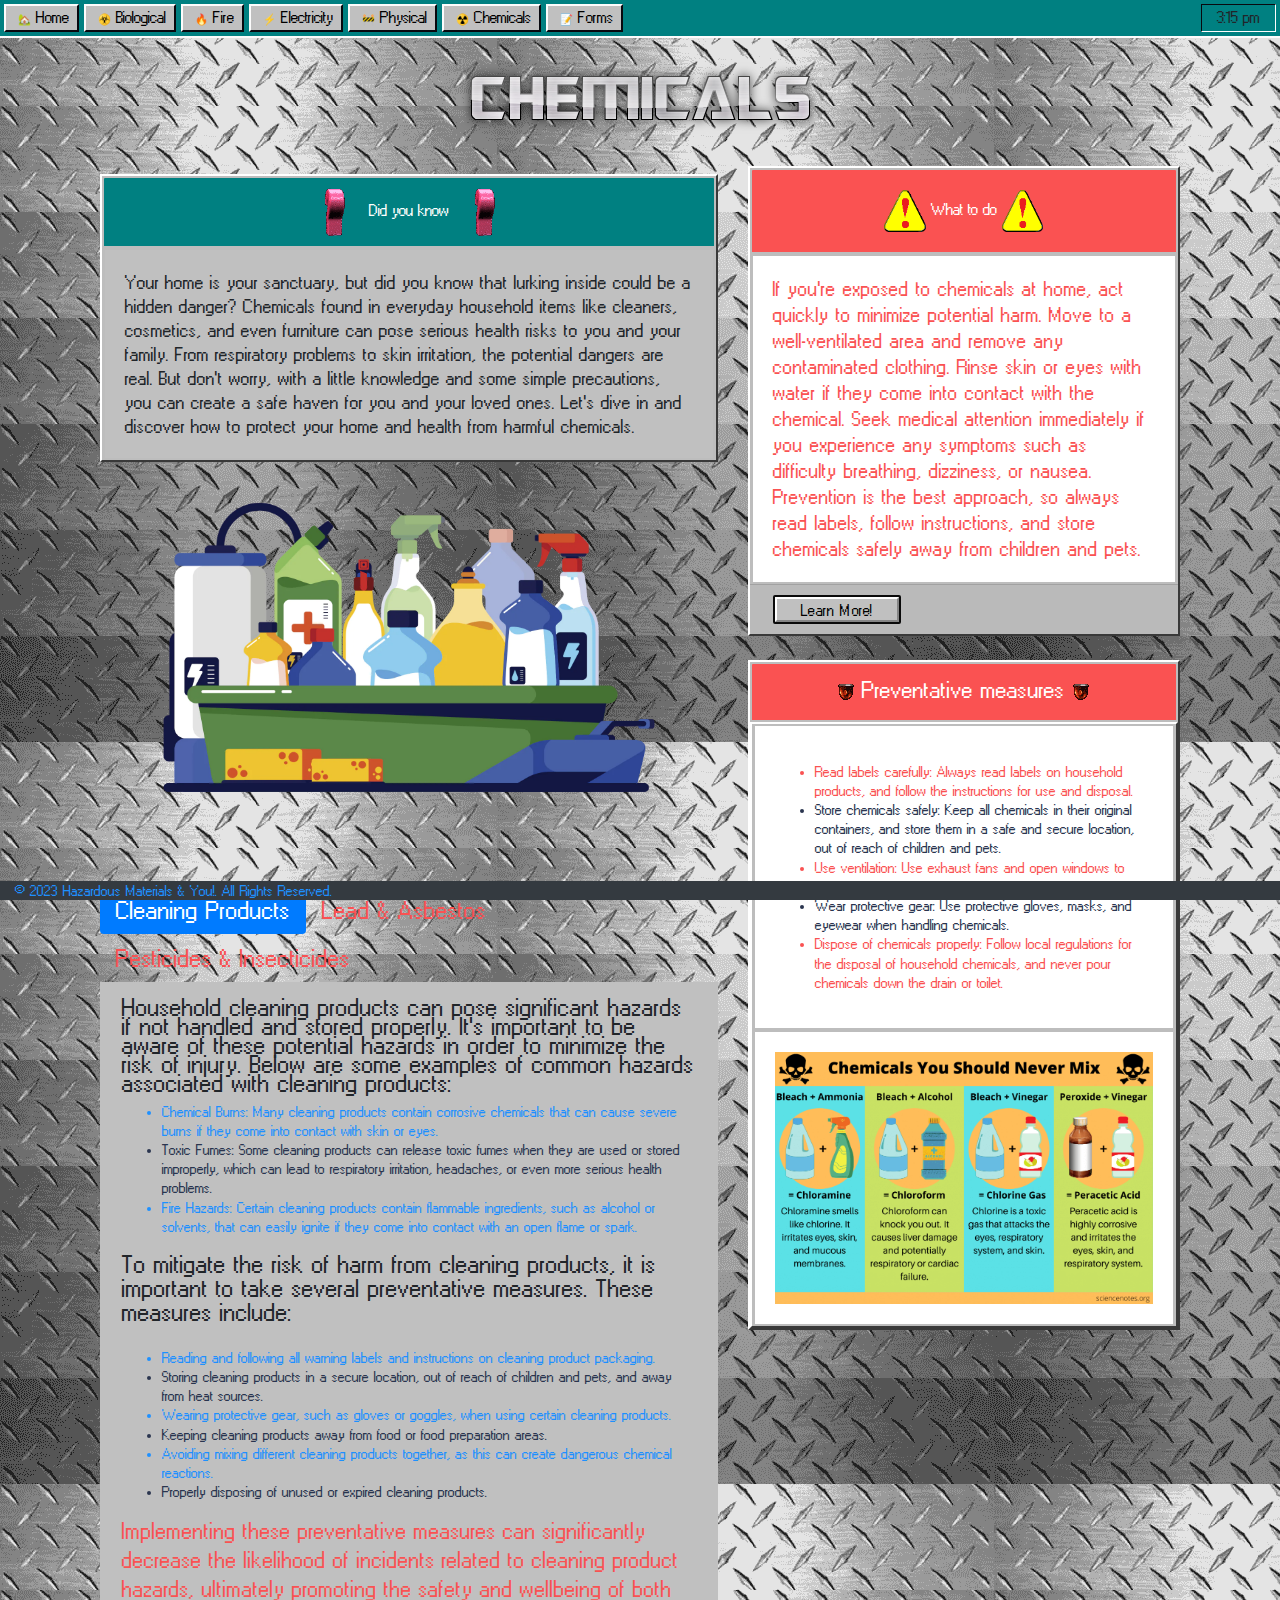
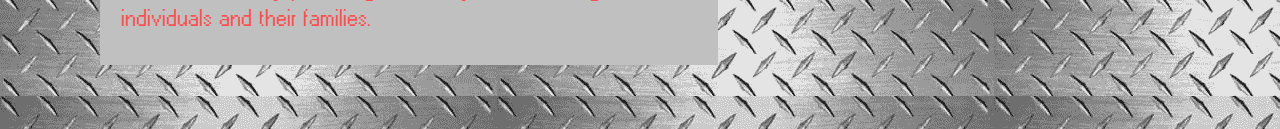
==== commit 36c614d0: "Update chemicals.html" ====
--- a/chemicals.html
+++ b/chemicals.html
@@ -148,13 +148,13 @@
                                         <ul class="text-danger" style="font-size: 20px;">
                                             <li>Read labels carefully: Always read labels on household products, and
                                                 follow the instructions for use and disposal.</li>
-                                            <li>Store chemicals safely: Keep all chemicals in their original containers,
+                                            <li class="text-dark">Store chemicals safely: Keep all chemicals in their original containers,
                                                 and store them in a safe and secure location, out of reach of children
                                                 and pets.
                                             </li>
                                             <li>Use ventilation: Use exhaust fans and open windows to increase
                                                 ventilation when using chemicals indoors.</li>
-                                            <li>Wear protective gear: Use protective gloves, masks, and eyewear when
+                                            <li class="text-dark">Wear protective gear: Use protective gloves, masks, and eyewear when
                                                 handling chemicals.</li>
                                             <li>Dispose of chemicals properly: Follow local regulations for the disposal
                                                 of household chemicals, and never pour chemicals down the drain or
@@ -236,7 +236,7 @@
                                         <li>Chemical Burns: Many cleaning products contain corrosive chemicals that can
                                             cause severe burns if they come into contact with skin or eyes.
                                         </li>
-                                        <li>Toxic Fumes: Some cleaning products can release toxic fumes when they are
+                                        <li class="text-dark">Toxic Fumes: Some cleaning products can release toxic fumes when they are
                                             used or stored improperly, which can lead to respiratory irritation,
                                             headaches, or even more serious health problems.</li>
                                         <li>Fire Hazards: Certain cleaning products contain flammable ingredients, such
@@ -250,16 +250,16 @@
                                         <br>
                                         <li>Reading and following all warning labels and instructions on cleaning
                                             product packaging.</li>
-                                        <li>Storing cleaning products in a secure location, out of reach of children and
+                                        <li class="text-dark">Storing cleaning products in a secure location, out of reach of children and
                                             pets, and away from heat sources.</li>
                                         <li>Wearing protective gear, such as gloves or goggles, when using certain
                                             cleaning products.
                                         </li>
-                                        <li> Keeping cleaning products away from food or food preparation areas.</li>
+                                        <li class="text-dark"> Keeping cleaning products away from food or food preparation areas.</li>
 
                                         <li>Avoiding mixing different cleaning products together, as this can create
                                             dangerous chemical reactions.</li>
-                                        <li>Properly disposing of unused or expired cleaning products.</li>
+                                        <li class="text-dark">Properly disposing of unused or expired cleaning products.</li>
                                     </ul>
                                     <p class="lead text-danger">Implementing these preventative measures can
                                         significantly decrease the likelihood of incidents related to cleaning product
@@ -279,11 +279,11 @@
                                     <ul class="text-info">
                                         <li>Asbestos fibers, when inhaled, can cause serious and fatal lung diseases
                                             such as asbestosis, lung cancer, and mesothelioma.</li>
-                                        <li>Lead exposure can cause developmental and behavioral problems in children,
+                                        <li class="text-dark">Lead exposure can cause developmental and behavioral problems in children,
                                             including lower IQ, hyperactivity, and learning difficulties.</li>
                                         <li>Long-term exposure to asbestos can also lead to other health issues such as
                                             pleural effusion, pleural plaques, and pulmonary fibrosis.</li>
-                                        <li>Lead exposure in adults can cause high blood pressure, nerve damage, and
+                                        <li class="text-dark">Lead exposure in adults can cause high blood pressure, nerve damage, and
                                             reproductive problems.</li>
                                         <li>Both asbestos and lead are carcinogenic, meaning they can cause cancer, and
                                             there is no safe level of exposure to either substance.
@@ -294,13 +294,13 @@
                                     <ul class="text-info">
                                         <li>Be cautious when doing any renovations or repairs in an older home. Have the
                                             building tested for asbestos and lead before starting any work.</li>
-                                        <li>Avoid disturbing asbestos materials, such as insulation, flooring, or
+                                        <li class="text-dark">Avoid disturbing asbestos materials, such as insulation, flooring, or
                                             roofing. If these materials are in good condition and not damaged, they may
                                             not pose a risk, but if they are damaged, it is important to seek
                                             professional help to safely remove them.</li>
                                         <li>If lead-based paint is present, do not sand, scrape or burn it. Seek
                                             professional assistance to remove it safely.</li>
-                                        <li>Regularly clean and maintain surfaces in the home to prevent the buildup of
+                                        <li class="text-dark">Regularly clean and maintain surfaces in the home to prevent the buildup of
                                             dust, which can contain asbestos and lead particles.</li>
                                         <li>If you suspect you may have been exposed to asbestos or lead, seek medical
                                             attention and inform your doctor of the potential exposure.</li>
@@ -325,11 +325,11 @@
                                         <li>Exposure to pesticides and insecticides can cause a range of health
                                             problems, including respiratory issues, skin irritation, headaches, and
                                             nausea.</li>
-                                        <li>These chemicals can be especially harmful to children and pets, who are more
+                                        <li class="text-dark">These chemicals can be especially harmful to children and pets, who are more
                                             vulnerable to their effects.</li>
                                         <li>Pesticides and insecticides can contaminate the air, water, and soil, which
                                             can have negative impacts on the environment and wildlife.</li>
-                                        <li>Improper use and storage of these chemicals can lead to accidental
+                                        <li class="text-dark">Improper use and storage of these chemicals can lead to accidental
                                             poisoning, which can result in serious illness or even death.</li>
                                         <li>Overuse of pesticides and insecticides can lead to the development of
                                             resistance in insects and pests, which can make these chemicals less
@@ -341,11 +341,11 @@
                                     <ul class="lead text-info">
                                         <li>Read and follow all label instructions carefully when using pesticides or
                                             insecticides.</li>
-                                        <li>Store pesticides and insecticides in their original containers and out of
+                                        <li class="text-dark">Store pesticides and insecticides in their original containers and out of
                                             reach of children and pets.</li>
                                         <li>Avoid using pesticides or insecticides near food preparation or eating
                                             areas.</li>
-                                        <li>Use alternative pest control methods such as traps, baits, and repellents
+                                        <li class="text-dark">Use alternative pest control methods such as traps, baits, and repellents
                                             before resorting to pesticides or insecticides.</li>
                                         <li>Properly dispose of unused pesticides and insecticides at designated
                                             hazardous waste facilities.</li>
@@ -385,4 +385,4 @@
 </footer>
 
 
-</html>+</html>
